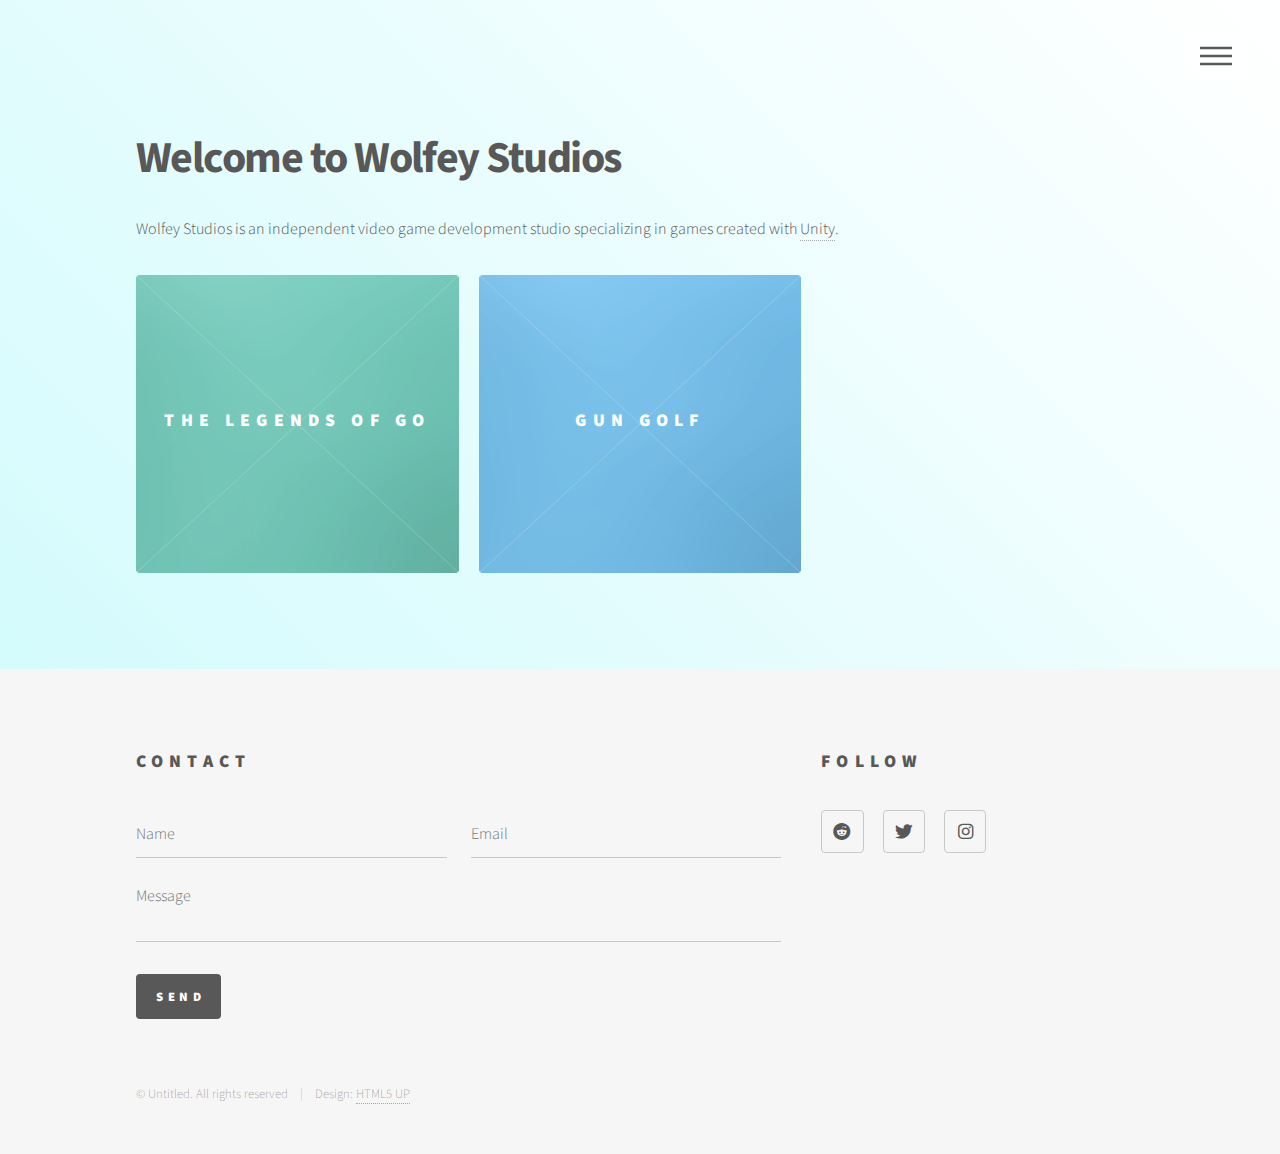
==== index.html @ 7f8ae560 "Added text to tell users to click on the articles" ====
<!DOCTYPE HTML>
<!--
	Phantom by HTML5 UP
	html5up.net | @ajlkn
	Free for personal and commercial use under the CCA 3.0 license (html5up.net/license)
-->
<html>
	<head>
		<title>Wolfey Studios</title>
		<meta charset="utf-8" />
		<meta name="viewport" content="width=device-width, initial-scale=1, user-scalable=no" />
		<link rel="stylesheet" href="assets/css/main.css" />
		<noscript><link rel="stylesheet" href="assets/css/noscript.css" /></noscript>
	</head>
	<body class="is-preload">
		<!-- Wrapper -->
			<div id="wrapper">

				<!-- Header -->
					<header id="header">
						<div class="inner">

							<!-- Logo -->
							<!--
								<a href="index.html" class="logo">
									<span class="symbol"><img src="images/logo.svg" alt="" /></span><span class="title">Wolfey Studios</span>
								</a>
							-->
							<!-- Nav -->
								<nav>
									<ul>
										<li><a href="#menu">Menu</a></li>
									</ul>
								</nav>

						</div>
					</header>

				<!-- Menu -->
					<nav id="menu">
						<h2>Menu</h2>
						<ul>
							<li><a href="index.html">Home</a></li>
							<li><a href="TheLegendsOfGo.html">The Legends of Go</a></li>
							<li><a href="GunGolf.html">Gun Golf</a></li>
						</ul>
					</nav>

				<!-- Main -->
					<div id="main">
						<div class="inner">
							<header>
								<h1>Welcome to Wolfey Studios</h1>
								<p>Wolfey Studios is an independent video game development studio specializing in games created with <a href="https://unity.com/" target="_blank">Unity</a>.</p>
							</header>
							<section class="tiles">
								<article class="style3">
									<span class="image">
										<img src="images/pic02_green.png" alt="" />
									</span>
									<a href="TheLegendsOfGo.html">
										<h2>The Legends of Go</h2>
										<div class="content">
											<p>The Legends of Go is based on the longest continuously played board game named Go, where two players compete to strategically conquer the most territory.  The game aims to incorporate the history of Go, modern AI, and RPG features to create a new experience. <br /><br /> Click to find out more.</p>
										</div>
									</a>
								</article>
								<article class="style2">
									<span class="image">
										<img src="images/pic02.jpg" alt="" />
									</span>
									<a href="GunGolf.html">
										<h2>Gun Golf</h2>
										<div class="content">
											<p>In Gun Golf, players compete for the fastest time to navigate through obstacle courses using various weapons and power ups. <br /><br /> Click to find out more.</p>
										</div>
									</a>
								</article>
							</section>
						</div>
					</div>

				<!-- Footer -->
					<footer id="footer">
						<div class="inner">
							<section>
								<h2>Contact</h2>
								<form method="post" action="https://briskforms.com/go/183b970aaff0895022c65a2d6ed75cdf">
									<div class="fields">
										<div class="field half">
											<input type="text" name="name" id="name" placeholder="Name" />
										</div>
										<div class="field half">
											<input type="email" name="email" id="email" placeholder="Email" />
										</div>
										<div class="field">
											<textarea name="message" id="message" placeholder="Message"></textarea>
										</div>
									</div>
									<ul class="actions">
										<li><input type="submit" value="Send" class="primary" /></li>
									</ul>
								</form>
							</section>
							<section>
								<h2>Follow</h2>
								<ul class="icons">
									<li><a href="https://reddit.com/user/WolfeyStudios/" class="icon brands style2 fa-reddit" target="_blank"><span class="label">Reddit</span></a></li>
									<li><a href="https://twitter.com/WolfeyStudios" class="icon brands style2 fa-twitter" target="_blank"><span class="label">Twitter</span></a></li>
									<li><a href="https://www.instagram.com/wolfeystudios/" class="icon brands style2 fa-instagram" target="_blank"><span class="label">Instagram</span></a></li>
								</ul>
							</section>
							<ul class="copyright">
								<li>&copy; Untitled. All rights reserved</li><li>Design: <a href="http://html5up.net">HTML5 UP</a></li>
							</ul>
						</div>
					</footer>

			</div>

		<!-- Scripts -->
			<script src="assets/js/jquery.min.js"></script>
			<script src="assets/js/browser.min.js"></script>
			<script src="assets/js/breakpoints.min.js"></script>
			<script src="assets/js/util.js"></script>
			<script src="assets/js/main.js"></script>

	</body>
</html>
---- assets/css/main.css ----
@import url(fontawesome-all.min.css);
@import url("https://fonts.googleapis.com/css?family=Source+Sans+Pro:300,700,900");

/*
	Phantom by HTML5 UP
	html5up.net | @ajlkn
	Free for personal and commercial use under the CCA 3.0 license (html5up.net/license)
*/

html, body, div, span, applet, object,
iframe, h1, h2, h3, h4, h5, h6, p, blockquote,
pre, a, abbr, acronym, address, big, cite,
code, del, dfn, em, img, ins, kbd, q, s, samp,
small, strike, strong, sub, sup, tt, var, b,
u, i, center, dl, dt, dd, ol, ul, li, fieldset,
form, label, legend, table, caption, tbody,
tfoot, thead, tr, th, td, article, aside,
canvas, details, embed, figure, figcaption,
footer, header, hgroup, menu, nav, output, ruby,
section, summary, time, mark, audio, video {
	margin: 0;
	padding: 0;
	border: 0;
	font-size: 100%;
	font: inherit;
	vertical-align: baseline;}

article, aside, details, figcaption, figure,
footer, header, hgroup, menu, nav, section {
	display: block;}

body {
	line-height: 1;
}

ol, ul {
	list-style: none;
}

blockquote, q {
	quotes: none;
}

	blockquote:before, blockquote:after, q:before, q:after {
		content: '';
		content: none;
	}

table {
	border-collapse: collapse;
	border-spacing: 0;
}

body {
	-webkit-text-size-adjust: none;
}

mark {
	background-color: transparent;
	color: inherit;
}

input::-moz-focus-inner {
	border: 0;
	padding: 0;
}

input, select, textarea {
	-moz-appearance: none;
	-webkit-appearance: none;
	-ms-appearance: none;
	appearance: none;
}

/* Basic */

	@-ms-viewport {
		width: device-width;
	}

	body {
		-ms-overflow-style: scrollbar;
	}

	@media screen and (max-width: 480px) {

		html, body {
			min-width: 320px;
		}

	}

	html {
		box-sizing: border-box;
	}

	*, *:before, *:after {
		box-sizing: inherit;
	}

	body {
		background: #ffffff;
		background-image: linear-gradient(-135deg, rgb(253, 253, 253, 0), rgb(201, 250, 252))
	}

		body.is-preload *, body.is-preload *:before, body.is-preload *:after {
			-moz-animation: none !important;
			-webkit-animation: none !important;
			-ms-animation: none !important;
			animation: none !important;
			-moz-transition: none !important;
			-webkit-transition: none !important;
			-ms-transition: none !important;
			transition: none !important;
		}

/* Type */

	body, input, select, textarea {
		color: #585858;
		font-family: "Source Sans Pro", Helvetica, sans-serif;
		font-size: 16pt;
		font-weight: 300;
		line-height: 1.75;
	}

		@media screen and (max-width: 1680px) {

			body, input, select, textarea {
				font-size: 14pt;
			}

		}

		@media screen and (max-width: 1280px) {

			body, input, select, textarea {
				font-size: 12pt;
			}

		}

	a {
		-moz-transition: border-bottom-color 0.2s ease, color 0.2s ease;
		-webkit-transition: border-bottom-color 0.2s ease, color 0.2s ease;
		-ms-transition: border-bottom-color 0.2s ease, color 0.2s ease;
		transition: border-bottom-color 0.2s ease, color 0.2s ease;
		text-decoration: none;
		color: #585858;
		border-bottom: dotted 1px rgba(88, 88, 88, 0.5);
	}

		a:hover {
			border-bottom-color: transparent;
			color: #69c9f0 !important;
		}

	strong, b {
		font-weight: 900;
	}

	em, i {
		font-style: italic;
	}

	p {
		margin: 0 0 2em 0;
	}

	h1 {
		font-size: 2.75em;
		font-weight: 700;
		line-height: 1.3;
		margin: 0 0 1em 0;
		letter-spacing: -0.035em;
	}

		h1 a {
			color: inherit;
		}

		@media screen and (max-width: 736px) {

			h1 {
				font-size: 2em;
				margin: 0 0 1em 0;
			}

		}

		@media screen and (max-width: 360px) {

			h1 {
				font-size: 1.75em;
			}

		}

	h2, h3, h4, h5, h6 {
		font-weight: 900;
		line-height: 1.5;
		margin: 0 0 2em 0;
		text-transform: uppercase;
		letter-spacing: 0.35em;
	}

		h2 a, h3 a, h4 a, h5 a, h6 a {
			color: inherit;
		}

	h2 {
		font-size: 1.1em;
	}

	h3 {
		font-size: 1em;
	}

	h4 {
		font-size: 0.8em;
	}

	h5 {
		font-size: 0.8em;
	}

	h6 {
		font-size: 0.8em;
	}

	@media screen and (max-width: 980px) {

		h1 br, h2 br, h3 br, h4 br, h5 br, h6 br {
			display: none;
		}

	}

	@media screen and (max-width: 736px) {

		h2 {
			font-size: 1em;
		}

		h3 {
			font-size: 0.8em;
		}

	}

	sub {
		font-size: 0.8em;
		position: relative;
		top: 0.5em;
	}

	sup {
		font-size: 0.8em;
		position: relative;
		top: -0.5em;
	}

	blockquote {
		border-left: solid 4px #c9c9c9;
		font-style: italic;
		margin: 0 0 2em 0;
		padding: 0.5em 0 0.5em 2em;
	}

	code {
		background: rgba(144, 144, 144, 0.075);
		border-radius: 4px;
		border: solid 1px #c9c9c9;
		font-family: "Courier New", monospace;
		font-size: 0.9em;
		margin: 0 0.25em;
		padding: 0.25em 0.65em;
	}

	pre {
		-webkit-overflow-scrolling: touch;
		font-family: "Courier New", monospace;
		font-size: 0.9em;
		margin: 0 0 2em 0;
	}

		pre code {
			display: block;
			line-height: 1.75;
			padding: 1em 1.5em;
			overflow-x: auto;
		}

	hr {
		border: 0;
		border-bottom: solid 1px #c9c9c9;
		margin: 2em 0;
	}

		hr.major {
			margin: 3em 0;
		}

	.align-left {
		text-align: left;
	}

	.align-center {
		text-align: center;
	}

	.align-right {
		text-align: right;
	}

/* Row */

	.row {
		display: flex;
		flex-wrap: wrap;
		box-sizing: border-box;
		align-items: stretch;
	}

		.row > * {
			box-sizing: border-box;
		}

		.row.gtr-uniform > * > :last-child {
			margin-bottom: 0;
		}

		.row.aln-left {
			justify-content: flex-start;
		}

		.row.aln-center {
			justify-content: center;
		}

		.row.aln-right {
			justify-content: flex-end;
		}

		.row.aln-top {
			align-items: flex-start;
		}

		.row.aln-middle {
			align-items: center;
		}

		.row.aln-bottom {
			align-items: flex-end;
		}

		.row > .imp {
			order: -1;
		}

		.row > .col-1 {
			width: 8.33333%;
		}

		.row > .off-1 {
			margin-left: 8.33333%;
		}

		.row > .col-2 {
			width: 16.66667%;
		}

		.row > .off-2 {
			margin-left: 16.66667%;
		}

		.row > .col-3 {
			width: 25%;
		}

		.row > .off-3 {
			margin-left: 25%;
		}

		.row > .col-4 {
			width: 33.33333%;
		}

		.row > .off-4 {
			margin-left: 33.33333%;
		}

		.row > .col-5 {
			width: 41.66667%;
		}

		.row > .off-5 {
			margin-left: 41.66667%;
		}

		.row > .col-6 {
			width: 50%;
		}

		.row > .off-6 {
			margin-left: 50%;
		}

		.row > .col-7 {
			width: 58.33333%;
		}

		.row > .off-7 {
			margin-left: 58.33333%;
		}

		.row > .col-8 {
			width: 66.66667%;
		}

		.row > .off-8 {
			margin-left: 66.66667%;
		}

		.row > .col-9 {
			width: 75%;
		}

		.row > .off-9 {
			margin-left: 75%;
		}

		.row > .col-10 {
			width: 83.33333%;
		}

		.row > .off-10 {
			margin-left: 83.33333%;
		}

		.row > .col-11 {
			width: 91.66667%;
		}

		.row > .off-11 {
			margin-left: 91.66667%;
		}

		.row > .col-12 {
			width: 100%;
		}

		.row > .off-12 {
			margin-left: 100%;
		}

		.row.gtr-0 {
			margin-top: 0;
			margin-left: 0em;
		}

			.row.gtr-0 > * {
				padding: 0 0 0 0em;
			}

			.row.gtr-0.gtr-uniform {
				margin-top: 0em;
			}

				.row.gtr-0.gtr-uniform > * {
					padding-top: 0em;
				}

		.row.gtr-25 {
			margin-top: 0;
			margin-left: -0.5em;
		}

			.row.gtr-25 > * {
				padding: 0 0 0 0.5em;
			}

			.row.gtr-25.gtr-uniform {
				margin-top: -0.5em;
			}

				.row.gtr-25.gtr-uniform > * {
					padding-top: 0.5em;
				}

		.row.gtr-50 {
			margin-top: 0;
			margin-left: -1em;
		}

			.row.gtr-50 > * {
				padding: 0 0 0 1em;
			}

			.row.gtr-50.gtr-uniform {
				margin-top: -1em;
			}

				.row.gtr-50.gtr-uniform > * {
					padding-top: 1em;
				}

		.row {
			margin-top: 0;
			margin-left: -2em;
		}

			.row > * {
				padding: 0 0 0 2em;
			}

			.row.gtr-uniform {
				margin-top: -2em;
			}

				.row.gtr-uniform > * {
					padding-top: 2em;
				}

		.row.gtr-150 {
			margin-top: 0;
			margin-left: -3em;
		}

			.row.gtr-150 > * {
				padding: 0 0 0 3em;
			}

			.row.gtr-150.gtr-uniform {
				margin-top: -3em;
			}

				.row.gtr-150.gtr-uniform > * {
					padding-top: 3em;
				}

		.row.gtr-200 {
			margin-top: 0;
			margin-left: -4em;
		}

			.row.gtr-200 > * {
				padding: 0 0 0 4em;
			}

			.row.gtr-200.gtr-uniform {
				margin-top: -4em;
			}

				.row.gtr-200.gtr-uniform > * {
					padding-top: 4em;
				}

		@media screen and (max-width: 1680px) {

			.row {
				display: flex;
				flex-wrap: wrap;
				box-sizing: border-box;
				align-items: stretch;
			}

				.row > * {
					box-sizing: border-box;
				}

				.row.gtr-uniform > * > :last-child {
					margin-bottom: 0;
				}

				.row.aln-left {
					justify-content: flex-start;
				}

				.row.aln-center {
					justify-content: center;
				}

				.row.aln-right {
					justify-content: flex-end;
				}

				.row.aln-top {
					align-items: flex-start;
				}

				.row.aln-middle {
					align-items: center;
				}

				.row.aln-bottom {
					align-items: flex-end;
				}

				.row > .imp-xlarge {
					order: -1;
				}

				.row > .col-1-xlarge {
					width: 8.33333%;
				}

				.row > .off-1-xlarge {
					margin-left: 8.33333%;
				}

				.row > .col-2-xlarge {
					width: 16.66667%;
				}

				.row > .off-2-xlarge {
					margin-left: 16.66667%;
				}

				.row > .col-3-xlarge {
					width: 25%;
				}

				.row > .off-3-xlarge {
					margin-left: 25%;
				}

				.row > .col-4-xlarge {
					width: 33.33333%;
				}

				.row > .off-4-xlarge {
					margin-left: 33.33333%;
				}

				.row > .col-5-xlarge {
					width: 41.66667%;
				}

				.row > .off-5-xlarge {
					margin-left: 41.66667%;
				}

				.row > .col-6-xlarge {
					width: 50%;
				}

				.row > .off-6-xlarge {
					margin-left: 50%;
				}

				.row > .col-7-xlarge {
					width: 58.33333%;
				}

				.row > .off-7-xlarge {
					margin-left: 58.33333%;
				}

				.row > .col-8-xlarge {
					width: 66.66667%;
				}

				.row > .off-8-xlarge {
					margin-left: 66.66667%;
				}

				.row > .col-9-xlarge {
					width: 75%;
				}

				.row > .off-9-xlarge {
					margin-left: 75%;
				}

				.row > .col-10-xlarge {
					width: 83.33333%;
				}

				.row > .off-10-xlarge {
					margin-left: 83.33333%;
				}

				.row > .col-11-xlarge {
					width: 91.66667%;
				}

				.row > .off-11-xlarge {
					margin-left: 91.66667%;
				}

				.row > .col-12-xlarge {
					width: 100%;
				}

				.row > .off-12-xlarge {
					margin-left: 100%;
				}

				.row.gtr-0 {
					margin-top: 0;
					margin-left: 0em;
				}

					.row.gtr-0 > * {
						padding: 0 0 0 0em;
					}

					.row.gtr-0.gtr-uniform {
						margin-top: 0em;
					}

						.row.gtr-0.gtr-uniform > * {
							padding-top: 0em;
						}

				.row.gtr-25 {
					margin-top: 0;
					margin-left: -0.5em;
				}

					.row.gtr-25 > * {
						padding: 0 0 0 0.5em;
					}

					.row.gtr-25.gtr-uniform {
						margin-top: -0.5em;
					}

						.row.gtr-25.gtr-uniform > * {
							padding-top: 0.5em;
						}

				.row.gtr-50 {
					margin-top: 0;
					margin-left: -1em;
				}

					.row.gtr-50 > * {
						padding: 0 0 0 1em;
					}

					.row.gtr-50.gtr-uniform {
						margin-top: -1em;
					}

						.row.gtr-50.gtr-uniform > * {
							padding-top: 1em;
						}

				.row {
					margin-top: 0;
					margin-left: -2em;
				}

					.row > * {
						padding: 0 0 0 2em;
					}

					.row.gtr-uniform {
						margin-top: -2em;
					}

						.row.gtr-uniform > * {
							padding-top: 2em;
						}

				.row.gtr-150 {
					margin-top: 0;
					margin-left: -3em;
				}

					.row.gtr-150 > * {
						padding: 0 0 0 3em;
					}

					.row.gtr-150.gtr-uniform {
						margin-top: -3em;
					}

						.row.gtr-150.gtr-uniform > * {
							padding-top: 3em;
						}

				.row.gtr-200 {
					margin-top: 0;
					margin-left: -4em;
				}

					.row.gtr-200 > * {
						padding: 0 0 0 4em;
					}

					.row.gtr-200.gtr-uniform {
						margin-top: -4em;
					}

						.row.gtr-200.gtr-uniform > * {
							padding-top: 4em;
						}

		}

		@media screen and (max-width: 1280px) {

			.row {
				display: flex;
				flex-wrap: wrap;
				box-sizing: border-box;
				align-items: stretch;
			}

				.row > * {
					box-sizing: border-box;
				}

				.row.gtr-uniform > * > :last-child {
					margin-bottom: 0;
				}

				.row.aln-left {
					justify-content: flex-start;
				}

				.row.aln-center {
					justify-content: center;
				}

				.row.aln-right {
					justify-content: flex-end;
				}

				.row.aln-top {
					align-items: flex-start;
				}

				.row.aln-middle {
					align-items: center;
				}

				.row.aln-bottom {
					align-items: flex-end;
				}

				.row > .imp-large {
					order: -1;
				}

				.row > .col-1-large {
					width: 8.33333%;
				}

				.row > .off-1-large {
					margin-left: 8.33333%;
				}

				.row > .col-2-large {
					width: 16.66667%;
				}

				.row > .off-2-large {
					margin-left: 16.66667%;
				}

				.row > .col-3-large {
					width: 25%;
				}

				.row > .off-3-large {
					margin-left: 25%;
				}

				.row > .col-4-large {
					width: 33.33333%;
				}

				.row > .off-4-large {
					margin-left: 33.33333%;
				}

				.row > .col-5-large {
					width: 41.66667%;
				}

				.row > .off-5-large {
					margin-left: 41.66667%;
				}

				.row > .col-6-large {
					width: 50%;
				}

				.row > .off-6-large {
					margin-left: 50%;
				}

				.row > .col-7-large {
					width: 58.33333%;
				}

				.row > .off-7-large {
					margin-left: 58.33333%;
				}

				.row > .col-8-large {
					width: 66.66667%;
				}

				.row > .off-8-large {
					margin-left: 66.66667%;
				}

				.row > .col-9-large {
					width: 75%;
				}

				.row > .off-9-large {
					margin-left: 75%;
				}

				.row > .col-10-large {
					width: 83.33333%;
				}

				.row > .off-10-large {
					margin-left: 83.33333%;
				}

				.row > .col-11-large {
					width: 91.66667%;
				}

				.row > .off-11-large {
					margin-left: 91.66667%;
				}

				.row > .col-12-large {
					width: 100%;
				}

				.row > .off-12-large {
					margin-left: 100%;
				}

				.row.gtr-0 {
					margin-top: 0;
					margin-left: 0em;
				}

					.row.gtr-0 > * {
						padding: 0 0 0 0em;
					}

					.row.gtr-0.gtr-uniform {
						margin-top: 0em;
					}

						.row.gtr-0.gtr-uniform > * {
							padding-top: 0em;
						}

				.row.gtr-25 {
					margin-top: 0;
					margin-left: -0.5em;
				}

					.row.gtr-25 > * {
						padding: 0 0 0 0.5em;
					}

					.row.gtr-25.gtr-uniform {
						margin-top: -0.5em;
					}

						.row.gtr-25.gtr-uniform > * {
							padding-top: 0.5em;
						}

				.row.gtr-50 {
					margin-top: 0;
					margin-left: -1em;
				}

					.row.gtr-50 > * {
						padding: 0 0 0 1em;
					}

					.row.gtr-50.gtr-uniform {
						margin-top: -1em;
					}

						.row.gtr-50.gtr-uniform > * {
							padding-top: 1em;
						}

				.row {
					margin-top: 0;
					margin-left: -2em;
				}

					.row > * {
						padding: 0 0 0 2em;
					}

					.row.gtr-uniform {
						margin-top: -2em;
					}

						.row.gtr-uniform > * {
							padding-top: 2em;
						}

				.row.gtr-150 {
					margin-top: 0;
					margin-left: -3em;
				}

					.row.gtr-150 > * {
						padding: 0 0 0 3em;
					}

					.row.gtr-150.gtr-uniform {
						margin-top: -3em;
					}

						.row.gtr-150.gtr-uniform > * {
							padding-top: 3em;
						}

				.row.gtr-200 {
					margin-top: 0;
					margin-left: -4em;
				}

					.row.gtr-200 > * {
						padding: 0 0 0 4em;
					}

					.row.gtr-200.gtr-uniform {
						margin-top: -4em;
					}

						.row.gtr-200.gtr-uniform > * {
							padding-top: 4em;
						}

		}

		@media screen and (max-width: 980px) {

			.row {
				display: flex;
				flex-wrap: wrap;
				box-sizing: border-box;
				align-items: stretch;
			}

				.row > * {
					box-sizing: border-box;
				}

				.row.gtr-uniform > * > :last-child {
					margin-bottom: 0;
				}

				.row.aln-left {
					justify-content: flex-start;
				}

				.row.aln-center {
					justify-content: center;
				}

				.row.aln-right {
					justify-content: flex-end;
				}

				.row.aln-top {
					align-items: flex-start;
				}

				.row.aln-middle {
					align-items: center;
				}

				.row.aln-bottom {
					align-items: flex-end;
				}

				.row > .imp-medium {
					order: -1;
				}

				.row > .col-1-medium {
					width: 8.33333%;
				}

				.row > .off-1-medium {
					margin-left: 8.33333%;
				}

				.row > .col-2-medium {
					width: 16.66667%;
				}

				.row > .off-2-medium {
					margin-left: 16.66667%;
				}

				.row > .col-3-medium {
					width: 25%;
				}

				.row > .off-3-medium {
					margin-left: 25%;
				}

				.row > .col-4-medium {
					width: 33.33333%;
				}

				.row > .off-4-medium {
					margin-left: 33.33333%;
				}

				.row > .col-5-medium {
					width: 41.66667%;
				}

				.row > .off-5-medium {
					margin-left: 41.66667%;
				}

				.row > .col-6-medium {
					width: 50%;
				}

				.row > .off-6-medium {
					margin-left: 50%;
				}

				.row > .col-7-medium {
					width: 58.33333%;
				}

				.row > .off-7-medium {
					margin-left: 58.33333%;
				}

				.row > .col-8-medium {
					width: 66.66667%;
				}

				.row > .off-8-medium {
					margin-left: 66.66667%;
				}

				.row > .col-9-medium {
					width: 75%;
				}

				.row > .off-9-medium {
					margin-left: 75%;
				}

				.row > .col-10-medium {
					width: 83.33333%;
				}

				.row > .off-10-medium {
					margin-left: 83.33333%;
				}

				.row > .col-11-medium {
					width: 91.66667%;
				}

				.row > .off-11-medium {
					margin-left: 91.66667%;
				}

				.row > .col-12-medium {
					width: 100%;
				}

				.row > .off-12-medium {
					margin-left: 100%;
				}

				.row.gtr-0 {
					margin-top: 0;
					margin-left: 0em;
				}

					.row.gtr-0 > * {
						padding: 0 0 0 0em;
					}

					.row.gtr-0.gtr-uniform {
						margin-top: 0em;
					}

						.row.gtr-0.gtr-uniform > * {
							padding-top: 0em;
						}

				.row.gtr-25 {
					margin-top: 0;
					margin-left: -0.375em;
				}

					.row.gtr-25 > * {
						padding: 0 0 0 0.375em;
					}

					.row.gtr-25.gtr-uniform {
						margin-top: -0.375em;
					}

						.row.gtr-25.gtr-uniform > * {
							padding-top: 0.375em;
						}

				.row.gtr-50 {
					margin-top: 0;
					margin-left: -0.75em;
				}

					.row.gtr-50 > * {
						padding: 0 0 0 0.75em;
					}

					.row.gtr-50.gtr-uniform {
						margin-top: -0.75em;
					}

						.row.gtr-50.gtr-uniform > * {
							padding-top: 0.75em;
						}

				.row {
					margin-top: 0;
					margin-left: -1.5em;
				}

					.row > * {
						padding: 0 0 0 1.5em;
					}

					.row.gtr-uniform {
						margin-top: -1.5em;
					}

						.row.gtr-uniform > * {
							padding-top: 1.5em;
						}

				.row.gtr-150 {
					margin-top: 0;
					margin-left: -2.25em;
				}

					.row.gtr-150 > * {
						padding: 0 0 0 2.25em;
					}

					.row.gtr-150.gtr-uniform {
						margin-top: -2.25em;
					}

						.row.gtr-150.gtr-uniform > * {
							padding-top: 2.25em;
						}

				.row.gtr-200 {
					margin-top: 0;
					margin-left: -3em;
				}

					.row.gtr-200 > * {
						padding: 0 0 0 3em;
					}

					.row.gtr-200.gtr-uniform {
						margin-top: -3em;
					}

						.row.gtr-200.gtr-uniform > * {
							padding-top: 3em;
						}

		}

		@media screen and (max-width: 736px) {

			.row {
				display: flex;
				flex-wrap: wrap;
				box-sizing: border-box;
				align-items: stretch;
			}

				.row > * {
					box-sizing: border-box;
				}

				.row.gtr-uniform > * > :last-child {
					margin-bottom: 0;
				}

				.row.aln-left {
					justify-content: flex-start;
				}

				.row.aln-center {
					justify-content: center;
				}

				.row.aln-right {
					justify-content: flex-end;
				}

				.row.aln-top {
					align-items: flex-start;
				}

				.row.aln-middle {
					align-items: center;
				}

				.row.aln-bottom {
					align-items: flex-end;
				}

				.row > .imp-small {
					order: -1;
				}

				.row > .col-1-small {
					width: 8.33333%;
				}

				.row > .off-1-small {
					margin-left: 8.33333%;
				}

				.row > .col-2-small {
					width: 16.66667%;
				}

				.row > .off-2-small {
					margin-left: 16.66667%;
				}

				.row > .col-3-small {
					width: 25%;
				}

				.row > .off-3-small {
					margin-left: 25%;
				}

				.row > .col-4-small {
					width: 33.33333%;
				}

				.row > .off-4-small {
					margin-left: 33.33333%;
				}

				.row > .col-5-small {
					width: 41.66667%;
				}

				.row > .off-5-small {
					margin-left: 41.66667%;
				}

				.row > .col-6-small {
					width: 50%;
				}

				.row > .off-6-small {
					margin-left: 50%;
				}

				.row > .col-7-small {
					width: 58.33333%;
				}

				.row > .off-7-small {
					margin-left: 58.33333%;
				}

				.row > .col-8-small {
					width: 66.66667%;
				}

				.row > .off-8-small {
					margin-left: 66.66667%;
				}

				.row > .col-9-small {
					width: 75%;
				}

				.row > .off-9-small {
					margin-left: 75%;
				}

				.row > .col-10-small {
					width: 83.33333%;
				}

				.row > .off-10-small {
					margin-left: 83.33333%;
				}

				.row > .col-11-small {
					width: 91.66667%;
				}

				.row > .off-11-small {
					margin-left: 91.66667%;
				}

				.row > .col-12-small {
					width: 100%;
				}

				.row > .off-12-small {
					margin-left: 100%;
				}

				.row.gtr-0 {
					margin-top: 0;
					margin-left: 0em;
				}

					.row.gtr-0 > * {
						padding: 0 0 0 0em;
					}

					.row.gtr-0.gtr-uniform {
						margin-top: 0em;
					}

						.row.gtr-0.gtr-uniform > * {
							padding-top: 0em;
						}

				.row.gtr-25 {
					margin-top: 0;
					margin-left: -0.25em;
				}

					.row.gtr-25 > * {
						padding: 0 0 0 0.25em;
					}

					.row.gtr-25.gtr-uniform {
						margin-top: -0.25em;
					}

						.row.gtr-25.gtr-uniform > * {
							padding-top: 0.25em;
						}

				.row.gtr-50 {
					margin-top: 0;
					margin-left: -0.5em;
				}

					.row.gtr-50 > * {
						padding: 0 0 0 0.5em;
					}

					.row.gtr-50.gtr-uniform {
						margin-top: -0.5em;
					}

						.row.gtr-50.gtr-uniform > * {
							padding-top: 0.5em;
						}

				.row {
					margin-top: 0;
					margin-left: -1em;
				}

					.row > * {
						padding: 0 0 0 1em;
					}

					.row.gtr-uniform {
						margin-top: -1em;
					}

						.row.gtr-uniform > * {
							padding-top: 1em;
						}

				.row.gtr-150 {
					margin-top: 0;
					margin-left: -1.5em;
				}

					.row.gtr-150 > * {
						padding: 0 0 0 1.5em;
					}

					.row.gtr-150.gtr-uniform {
						margin-top: -1.5em;
					}

						.row.gtr-150.gtr-uniform > * {
							padding-top: 1.5em;
						}

				.row.gtr-200 {
					margin-top: 0;
					margin-left: -2em;
				}

					.row.gtr-200 > * {
						padding: 0 0 0 2em;
					}

					.row.gtr-200.gtr-uniform {
						margin-top: -2em;
					}

						.row.gtr-200.gtr-uniform > * {
							padding-top: 2em;
						}

		}

		@media screen and (max-width: 480px) {

			.row {
				display: flex;
				flex-wrap: wrap;
				box-sizing: border-box;
				align-items: stretch;
			}

				.row > * {
					box-sizing: border-box;
				}

				.row.gtr-uniform > * > :last-child {
					margin-bottom: 0;
				}

				.row.aln-left {
					justify-content: flex-start;
				}

				.row.aln-center {
					justify-content: center;
				}

				.row.aln-right {
					justify-content: flex-end;
				}

				.row.aln-top {
					align-items: flex-start;
				}

				.row.aln-middle {
					align-items: center;
				}

				.row.aln-bottom {
					align-items: flex-end;
				}

				.row > .imp-xsmall {
					order: -1;
				}

				.row > .col-1-xsmall {
					width: 8.33333%;
				}

				.row > .off-1-xsmall {
					margin-left: 8.33333%;
				}

				.row > .col-2-xsmall {
					width: 16.66667%;
				}

				.row > .off-2-xsmall {
					margin-left: 16.66667%;
				}

				.row > .col-3-xsmall {
					width: 25%;
				}

				.row > .off-3-xsmall {
					margin-left: 25%;
				}

				.row > .col-4-xsmall {
					width: 33.33333%;
				}

				.row > .off-4-xsmall {
					margin-left: 33.33333%;
				}

				.row > .col-5-xsmall {
					width: 41.66667%;
				}

				.row > .off-5-xsmall {
					margin-left: 41.66667%;
				}

				.row > .col-6-xsmall {
					width: 50%;
				}

				.row > .off-6-xsmall {
					margin-left: 50%;
				}

				.row > .col-7-xsmall {
					width: 58.33333%;
				}

				.row > .off-7-xsmall {
					margin-left: 58.33333%;
				}

				.row > .col-8-xsmall {
					width: 66.66667%;
				}

				.row > .off-8-xsmall {
					margin-left: 66.66667%;
				}

				.row > .col-9-xsmall {
					width: 75%;
				}

				.row > .off-9-xsmall {
					margin-left: 75%;
				}

				.row > .col-10-xsmall {
					width: 83.33333%;
				}

				.row > .off-10-xsmall {
					margin-left: 83.33333%;
				}

				.row > .col-11-xsmall {
					width: 91.66667%;
				}

				.row > .off-11-xsmall {
					margin-left: 91.66667%;
				}

				.row > .col-12-xsmall {
					width: 100%;
				}

				.row > .off-12-xsmall {
					margin-left: 100%;
				}

				.row.gtr-0 {
					margin-top: 0;
					margin-left: 0em;
				}

					.row.gtr-0 > * {
						padding: 0 0 0 0em;
					}

					.row.gtr-0.gtr-uniform {
						margin-top: 0em;
					}

						.row.gtr-0.gtr-uniform > * {
							padding-top: 0em;
						}

				.row.gtr-25 {
					margin-top: 0;
					margin-left: -0.25em;
				}

					.row.gtr-25 > * {
						padding: 0 0 0 0.25em;
					}

					.row.gtr-25.gtr-uniform {
						margin-top: -0.25em;
					}

						.row.gtr-25.gtr-uniform > * {
							padding-top: 0.25em;
						}

				.row.gtr-50 {
					margin-top: 0;
					margin-left: -0.5em;
				}

					.row.gtr-50 > * {
						padding: 0 0 0 0.5em;
					}

					.row.gtr-50.gtr-uniform {
						margin-top: -0.5em;
					}

						.row.gtr-50.gtr-uniform > * {
							padding-top: 0.5em;
						}

				.row {
					margin-top: 0;
					margin-left: -1em;
				}

					.row > * {
						padding: 0 0 0 1em;
					}

					.row.gtr-uniform {
						margin-top: -1em;
					}

						.row.gtr-uniform > * {
							padding-top: 1em;
						}

				.row.gtr-150 {
					margin-top: 0;
					margin-left: -1.5em;
				}

					.row.gtr-150 > * {
						padding: 0 0 0 1.5em;
					}

					.row.gtr-150.gtr-uniform {
						margin-top: -1.5em;
					}

						.row.gtr-150.gtr-uniform > * {
							padding-top: 1.5em;
						}

				.row.gtr-200 {
					margin-top: 0;
					margin-left: -2em;
				}

					.row.gtr-200 > * {
						padding: 0 0 0 2em;
					}

					.row.gtr-200.gtr-uniform {
						margin-top: -2em;
					}

						.row.gtr-200.gtr-uniform > * {
							padding-top: 2em;
						}

		}

/* Section/Article */

	section.special, article.special {
		text-align: center;
	}

	header p {
		margin-top: -1em;
	}

	@media screen and (max-width: 736px) {

		header p {
			margin-top: 0;
		}

	}

/* Icon */

	.icon {
		text-decoration: none;
		border-bottom: none;
		position: relative;
	}

		.icon:before {
			-moz-osx-font-smoothing: grayscale;
			-webkit-font-smoothing: antialiased;
			display: inline-block;
			font-style: normal;
			font-variant: normal;
			text-rendering: auto;
			line-height: 1;
			text-transform: none !important;
			font-family: 'Font Awesome 5 Free';
			font-weight: 400;
		}

		.icon > .label {
			display: none;
		}

		.icon:before {
			line-height: inherit;
		}

		.icon.solid:before {
			font-weight: 900;
		}

		.icon.brands:before {
			font-family: 'Font Awesome 5 Brands';
		}

		.icon.style2 {
			-moz-transition: background-color 0.2s ease-in-out, color 0.2s ease-in-out, border-color 0.2s ease-in-out;
			-webkit-transition: background-color 0.2s ease-in-out, color 0.2s ease-in-out, border-color 0.2s ease-in-out;
			-ms-transition: background-color 0.2s ease-in-out, color 0.2s ease-in-out, border-color 0.2s ease-in-out;
			transition: background-color 0.2s ease-in-out, color 0.2s ease-in-out, border-color 0.2s ease-in-out;
			background-color: transparent;
			border: solid 1px #c9c9c9;
			border-radius: 4px;
			width: 2.65em;
			height: 2.65em;
			display: inline-block;
			text-align: center;
			line-height: 2.65em;
			color: inherit;
		}

			.icon.style2:before {
				font-size: 1.1em;
			}

			.icon.style2:hover {
				color: #69c9f0;
				border-color: #69c9f0;
			}

			.icon.style2:active {
				background-color: rgba(242, 132, 158, 0.1);
			}

/* List */

	ol {
		list-style: decimal;
		margin: 0 0 2em 0;
		padding-left: 1.25em;
	}

		ol li {
			padding-left: 0.25em;
		}

	ul {
		list-style: disc;
		margin: 0 0 0 0;
		padding-left: 2em;
	}

		ul li {
			padding-left: 0.5em;
		}

		ul.alt {
			list-style: none;
			padding-left: 0;
		}

			ul.alt li {
				border-top: solid 1px #c9c9c9;
				padding: 0.5em 0;
			}

				ul.alt li:first-child {
					border-top: 0;
					padding-top: 0;
				}

	dl {
		margin: 0 0 2em 0;
	}

		dl dt {
			display: block;
			font-weight: 900;
			margin: 0 0 1em 0;
		}

		dl dd {
			margin-left: 2em;
		}

/* Actions */

	ul.actions {
		display: -moz-flex;
		display: -webkit-flex;
		display: -ms-flex;
		display: flex;
		cursor: default;
		list-style: none;
		margin-left: -1em;
		padding-left: 0;
	}

		ul.actions li {
			padding: 0 0 0 1em;
			vertical-align: middle;
		}

		ul.actions.special {
			-moz-justify-content: center;
			-webkit-justify-content: center;
			-ms-justify-content: center;
			justify-content: center;
			width: 100%;
			margin-left: 0;
		}

			ul.actions.special li:first-child {
				padding-left: 0;
			}

		ul.actions.stacked {
			-moz-flex-direction: column;
			-webkit-flex-direction: column;
			-ms-flex-direction: column;
			flex-direction: column;
			margin-left: 0;
		}

			ul.actions.stacked li {
				padding: 1.3em 0 0 0;
			}

				ul.actions.stacked li:first-child {
					padding-top: 0;
				}

		ul.actions.fit {
			width: calc(100% + 1em);
		}

			ul.actions.fit li {
				-moz-flex-grow: 1;
				-webkit-flex-grow: 1;
				-ms-flex-grow: 1;
				flex-grow: 1;
				-moz-flex-shrink: 1;
				-webkit-flex-shrink: 1;
				-ms-flex-shrink: 1;
				flex-shrink: 1;
				width: 100%;
			}

				ul.actions.fit li > * {
					width: 100%;
				}

			ul.actions.fit.stacked {
				width: 100%;
			}

		@media screen and (max-width: 480px) {

			ul.actions:not(.fixed) {
				-moz-flex-direction: column;
				-webkit-flex-direction: column;
				-ms-flex-direction: column;
				flex-direction: column;
				margin-left: 0;
				width: 100% !important;
			}

				ul.actions:not(.fixed) li {
					-moz-flex-grow: 1;
					-webkit-flex-grow: 1;
					-ms-flex-grow: 1;
					flex-grow: 1;
					-moz-flex-shrink: 1;
					-webkit-flex-shrink: 1;
					-ms-flex-shrink: 1;
					flex-shrink: 1;
					padding: 1em 0 0 0;
					text-align: center;
					width: 100%;
				}

					ul.actions:not(.fixed) li > * {
						width: 100%;
					}

					ul.actions:not(.fixed) li:first-child {
						padding-top: 0;
					}

					ul.actions:not(.fixed) li input[type="submit"],
					ul.actions:not(.fixed) li input[type="reset"],
					ul.actions:not(.fixed) li input[type="button"],
					ul.actions:not(.fixed) li button,
					ul.actions:not(.fixed) li .button {
						width: 100%;
					}

						ul.actions:not(.fixed) li input[type="submit"].icon:before,
						ul.actions:not(.fixed) li input[type="reset"].icon:before,
						ul.actions:not(.fixed) li input[type="button"].icon:before,
						ul.actions:not(.fixed) li button.icon:before,
						ul.actions:not(.fixed) li .button.icon:before {
							margin-left: -0.5rem;
						}

		}

/* Icons */

	ul.icons {
		cursor: default;
		list-style: none;
		padding-left: 0;
		margin: -1em 0 2em -1em;
	}

		ul.icons li {
			display: inline-block;
			padding: 1em 0 0 1em;
		}

/* Form */

	form {
		margin: 0 0 2em 0;
		overflow-x: hidden;
	}

		form > :last-child {
			margin-bottom: 0;
		}

		form > .fields {
			display: -moz-flex;
			display: -webkit-flex;
			display: -ms-flex;
			display: flex;
			-moz-flex-wrap: wrap;
			-webkit-flex-wrap: wrap;
			-ms-flex-wrap: wrap;
			flex-wrap: wrap;
			width: calc(100% + 3em);
			margin: -1.5em 0 2em -1.5em;
		}

			form > .fields > .field {
				-moz-flex-grow: 0;
				-webkit-flex-grow: 0;
				-ms-flex-grow: 0;
				flex-grow: 0;
				-moz-flex-shrink: 0;
				-webkit-flex-shrink: 0;
				-ms-flex-shrink: 0;
				flex-shrink: 0;
				padding: 1.5em 0 0 1.5em;
				width: calc(100% - 1.5em);
			}

				form > .fields > .field.half {
					width: calc(50% - 0.75em);
				}

				form > .fields > .field.third {
					width: calc(100%/3 - 0.5em);
				}

				form > .fields > .field.quarter {
					width: calc(25% - 0.375em);
				}

		@media screen and (max-width: 480px) {

			form > .fields {
				width: calc(100% + 3em);
				margin: -1.5em 0 2em -1.5em;
			}

				form > .fields > .field {
					padding: 1.5em 0 0 1.5em;
					width: calc(100% - 1.5em);
				}

					form > .fields > .field.half {
						width: calc(100% - 1.5em);
					}

					form > .fields > .field.third {
						width: calc(100% - 1.5em);
					}

					form > .fields > .field.quarter {
						width: calc(100% - 1.5em);
					}

		}

	label {
		display: block;
		font-size: 0.9em;
		font-weight: 900;
		margin: 0 0 1em 0;
	}

	input[type="text"],
	input[type="password"],
	input[type="email"],
	input[type="tel"],
	select,
	textarea {
		-moz-appearance: none;
		-webkit-appearance: none;
		-ms-appearance: none;
		appearance: none;
		background-color: transparent;
		border: none;
		border-radius: 0;
		border-bottom: solid 1px #c9c9c9;
		color: inherit;
		display: block;
		outline: 0;
		padding: 0;
		text-decoration: none;
		width: 100%;
	}

		input[type="text"]:invalid,
		input[type="password"]:invalid,
		input[type="email"]:invalid,
		input[type="tel"]:invalid,
		select:invalid,
		textarea:invalid {
			box-shadow: none;
		}

		input[type="text"]:focus,
		input[type="password"]:focus,
		input[type="email"]:focus,
		input[type="tel"]:focus,
		select:focus,
		textarea:focus {
			border-bottom-color: #69c9f0;
			box-shadow: inset 0 -1px 0 0 #69c9f0;
		}

	select {
		background-image: url("data:image/svg+xml;charset=utf8,%3Csvg xmlns='http://www.w3.org/2000/svg' width='40' height='40' preserveAspectRatio='none' viewBox='0 0 40 40'%3E%3Cpath d='M9.4,12.3l10.4,10.4l10.4-10.4c0.2-0.2,0.5-0.4,0.9-0.4c0.3,0,0.6,0.1,0.9,0.4l3.3,3.3c0.2,0.2,0.4,0.5,0.4,0.9 c0,0.4-0.1,0.6-0.4,0.9L20.7,31.9c-0.2,0.2-0.5,0.4-0.9,0.4c-0.3,0-0.6-0.1-0.9-0.4L4.3,17.3c-0.2-0.2-0.4-0.5-0.4-0.9 c0-0.4,0.1-0.6,0.4-0.9l3.3-3.3c0.2-0.2,0.5-0.4,0.9-0.4S9.1,12.1,9.4,12.3z' fill='%23c9c9c9' /%3E%3C/svg%3E");
		background-size: 1.25rem;
		background-repeat: no-repeat;
		background-position: calc(100% - 1rem) center;
		height: 3em;
		padding-right: 3em;
		text-overflow: ellipsis;
	}

		select option {
			background: #ffffff;
		}

		select:focus::-ms-value {
			background-color: transparent;
		}

		select::-ms-expand {
			display: none;
		}

	input[type="text"],
	input[type="password"],
	input[type="email"],
	select {
		height: 3em;
	}

	textarea {
		padding: 0;
		min-height: 3.75em;
	}

	input[type="checkbox"],
	input[type="radio"] {
		-moz-appearance: none;
		-webkit-appearance: none;
		-ms-appearance: none;
		appearance: none;
		display: block;
		float: left;
		margin-right: -2em;
		opacity: 0;
		width: 1em;
		z-index: -1;
	}

		input[type="checkbox"] + label,
		input[type="radio"] + label {
			text-decoration: none;
			color: #585858;
			cursor: pointer;
			display: inline-block;
			font-size: 1em;
			font-weight: 300;
			padding-left: 2.55em;
			padding-right: 0.75em;
			position: relative;
		}

			input[type="checkbox"] + label:before,
			input[type="radio"] + label:before {
				-moz-osx-font-smoothing: grayscale;
				-webkit-font-smoothing: antialiased;
				display: inline-block;
				font-style: normal;
				font-variant: normal;
				text-rendering: auto;
				line-height: 1;
				text-transform: none !important;
				font-family: 'Font Awesome 5 Free';
				font-weight: 900;
			}

			input[type="checkbox"] + label:before,
			input[type="radio"] + label:before {
				border-radius: 4px;
				border: solid 1px #c9c9c9;
				content: '';
				display: inline-block;
				font-size: 0.8em;
				height: 2.25em;
				left: 0;
				line-height: 2.25em;
				position: absolute;
				text-align: center;
				top: 0;
				width: 2.25em;
			}

		input[type="checkbox"]:checked + label:before,
		input[type="radio"]:checked + label:before {
			background: #585858;
			border-color: #585858;
			color: #ffffff;
			content: '\f00c';
		}

		input[type="checkbox"]:focus + label:before,
		input[type="radio"]:focus + label:before {
			border-color: #69c9f0;
			box-shadow: 0 0 0 1px #69c9f0;
		}

	input[type="checkbox"] + label:before {
		border-radius: 4px;
	}

	input[type="radio"] + label:before {
		border-radius: 100%;
	}

/* Box */

	.box {
		border-radius: 4px;
		border: solid 1px #c9c9c9;
		margin-bottom: 2em;
		padding: 1.5em;
	}

		.box > :last-child,
		.box > :last-child > :last-child,
		.box > :last-child > :last-child > :last-child {
			margin-bottom: 0;
		}

		.box.alt {
			border: 0;
			border-radius: 0;
			padding: 0;
		}

/* Image */

	.image {
		border-radius: 4px;
		border: 0;
		display: inline-block;
		position: relative;
	}

		.image img {
			border-radius: 4px;
			display: block;
		}

		.image.left, .image.right {
			max-width: 40%;
		}

			.image.left img, .image.right img {
				width: 100%;
			}

		.image.left {
			float: left;
			padding: 0 1.5em 1em 0;
			top: 0.25em;
		}

		.image.right {
			float: right;
			padding: 0 0 1em 1.5em;
			top: 0.25em;
		}

		.image.fit {
			display: block;
			margin: 0 0 2em 0;
			width: 100%;
		}

			.image.fit img {
				width: 100%;
			}

		.image.main {
			display: block;
			margin: 0 0 3em 0;
			width: 100%;
		}

			.image.main img {
				max-width: 100%;
			}

			@media screen and (max-width: 736px) {

				.image.main {
					margin: 0 0 2em 0;
				}

			}

/* Table */

	.table-wrapper {
		-webkit-overflow-scrolling: touch;
		overflow-x: auto;
	}

	table {
		margin: 0 0 2em 0;
		width: 100%;
	}

		table tbody tr {
			border: solid 1px #c9c9c9;
			border-left: 0;
			border-right: 0;
		}

			table tbody tr:nth-child(2n + 1) {
				background-color: rgba(144, 144, 144, 0.075);
			}

		table td {
			padding: 0.75em 0.75em;
		}

		table th {
			font-size: 0.9em;
			font-weight: 900;
			padding: 0 0.75em 0.75em 0.75em;
			text-align: left;
		}

		table thead {
			border-bottom: solid 2px #c9c9c9;
		}

		table tfoot {
			border-top: solid 2px #c9c9c9;
		}

		table.alt {
			border-collapse: separate;
		}

			table.alt tbody tr td {
				border: solid 1px #c9c9c9;
				border-left-width: 0;
				border-top-width: 0;
			}

				table.alt tbody tr td:first-child {
					border-left-width: 1px;
				}

			table.alt tbody tr:first-child td {
				border-top-width: 1px;
			}

			table.alt thead {
				border-bottom: 0;
			}

			table.alt tfoot {
				border-top: 0;
			}

/* Button */

	input[type="submit"],
	input[type="reset"],
	input[type="button"],
	button,
	.button {
		-moz-appearance: none;
		-webkit-appearance: none;
		-ms-appearance: none;
		appearance: none;
		-moz-transition: background-color 0.2s ease-in-out, color 0.2s ease-in-out, box-shadow 0.2s ease-in-out;
		-webkit-transition: background-color 0.2s ease-in-out, color 0.2s ease-in-out, box-shadow 0.2s ease-in-out;
		-ms-transition: background-color 0.2s ease-in-out, color 0.2s ease-in-out, box-shadow 0.2s ease-in-out;
		transition: background-color 0.2s ease-in-out, color 0.2s ease-in-out, box-shadow 0.2s ease-in-out;
		background-color: transparent;
		border-radius: 4px;
		border: 0;
		box-shadow: inset 0 0 0 2px #585858;
		color: #585858 !important;
		cursor: pointer;
		display: inline-block;
		font-size: 0.8em;
		font-weight: 900;
		height: 3.5em;
		letter-spacing: 0.35em;
		line-height: 3.45em;
		overflow: hidden;
		padding: 0 1.25em 0 1.6em;
		text-align: center;
		text-decoration: none;
		text-overflow: ellipsis;
		text-transform: uppercase;
		white-space: nowrap;
	}

		input[type="submit"].icon:before,
		input[type="reset"].icon:before,
		input[type="button"].icon:before,
		button.icon:before,
		.button.icon:before {
			margin-right: 0.5em;
		}

		input[type="submit"].fit,
		input[type="reset"].fit,
		input[type="button"].fit,
		button.fit,
		.button.fit {
			width: 100%;
		}

		input[type="submit"]:hover,
		input[type="reset"]:hover,
		input[type="button"]:hover,
		button:hover,
		.button:hover {
			color: #69c9f0 !important;
			box-shadow: inset 0 0 0 2px #69c9f0;
		}

		input[type="submit"]:active,
		input[type="reset"]:active,
		input[type="button"]:active,
		button:active,
		.button:active {
			background-color: rgba(242, 132, 158, 0.1);
		}

		input[type="submit"].small,
		input[type="reset"].small,
		input[type="button"].small,
		button.small,
		.button.small {
			font-size: 0.6em;
		}

		input[type="submit"].large,
		input[type="reset"].large,
		input[type="button"].large,
		button.large,
		.button.large {
			font-size: 1em;
		}

		input[type="submit"].primary,
		input[type="reset"].primary,
		input[type="button"].primary,
		button.primary,
		.button.primary {
			box-shadow: none;
			background-color: #585858;
			color: #ffffff !important;
		}

			input[type="submit"].primary:hover,
			input[type="reset"].primary:hover,
			input[type="button"].primary:hover,
			button.primary:hover,
			.button.primary:hover {
				background-color: #69c9f0;
			}

			input[type="submit"].primary:active,
			input[type="reset"].primary:active,
			input[type="button"].primary:active,
			button.primary:active,
			.button.primary:active {
				background-color: #ee5f81;
			}

		input[type="submit"].disabled, input[type="submit"]:disabled,
		input[type="reset"].disabled,
		input[type="reset"]:disabled,
		input[type="button"].disabled,
		input[type="button"]:disabled,
		button.disabled,
		button:disabled,
		.button.disabled,
		.button:disabled {
			pointer-events: none;
			opacity: 0.25;
		}

/* Tiles */

	.tiles {
		display: -moz-flex;
		display: -webkit-flex;
		display: -ms-flex;
		display: flex;
		-moz-flex-wrap: wrap;
		-webkit-flex-wrap: wrap;
		-ms-flex-wrap: wrap;
		flex-wrap: wrap;
		postiion: relative;
		margin: -2.5em 0 0 -2.5em;
	}

		.tiles article {
			-moz-transition: -moz-transform 0.5s ease, opacity 0.5s ease;
			-webkit-transition: -webkit-transform 0.5s ease, opacity 0.5s ease;
			-ms-transition: -ms-transform 0.5s ease, opacity 0.5s ease;
			transition: transform 0.5s ease, opacity 0.5s ease;
			position: relative;
			width: calc(33.33333% - 2.5em);
			margin: 2.5em 0 0 2.5em;
		}

			.tiles article > .image {
				-moz-transition: -moz-transform 0.5s ease;
				-webkit-transition: -webkit-transform 0.5s ease;
				-ms-transition: -ms-transform 0.5s ease;
				transition: transform 0.5s ease;
				position: relative;
				display: block;
				width: 100%;
				border-radius: 4px;
				overflow: hidden;
			}

				.tiles article > .image img {
					display: block;
					width: 100%;
				}

				.tiles article > .image:before {
					pointer-events: none;
					-moz-transition: background-color 0.5s ease, opacity 0.5s ease;
					-webkit-transition: background-color 0.5s ease, opacity 0.5s ease;
					-ms-transition: background-color 0.5s ease, opacity 0.5s ease;
					transition: background-color 0.5s ease, opacity 0.5s ease;
					content: '';
					display: block;
					position: absolute;
					top: 0;
					left: 0;
					width: 100%;
					height: 100%;
					opacity: 1.0;
					z-index: 1;
					opacity: 0.8;
				}

				.tiles article > .image:after {
					pointer-events: none;
					-moz-transition: opacity 0.5s ease;
					-webkit-transition: opacity 0.5s ease;
					-ms-transition: opacity 0.5s ease;
					transition: opacity 0.5s ease;
					content: '';
					display: block;
					position: absolute;
					top: 0;
					left: 0;
					width: 100%;
					height: 100%;
					background-image: url("data:image/svg+xml;charset=utf8,%3Csvg xmlns='http://www.w3.org/2000/svg' width='100' height='100' viewBox='0 0 100 100' preserveAspectRatio='none'%3E%3Cstyle%3Eline %7B stroke-width: 0.25px%3B stroke: %23ffffff%3B %7D%3C/style%3E%3Cline x1='0' y1='0' x2='100' y2='100' /%3E%3Cline x1='100' y1='0' x2='0' y2='100' /%3E%3C/svg%3E");
					background-position: center;
					background-repeat: no-repeat;
					background-size: 100% 100%;
					opacity: 0.25;
					z-index: 2;
				}

			.tiles article > a {
				display: -moz-flex;
				display: -webkit-flex;
				display: -ms-flex;
				display: flex;
				-moz-flex-direction: column;
				-webkit-flex-direction: column;
				-ms-flex-direction: column;
				flex-direction: column;
				-moz-align-items: center;
				-webkit-align-items: center;
				-ms-align-items: center;
				align-items: center;
				-moz-justify-content: center;
				-webkit-justify-content: center;
				-ms-justify-content: center;
				justify-content: center;
				-moz-transition: background-color 0.5s ease, -moz-transform 0.5s ease;
				-webkit-transition: background-color 0.5s ease, -webkit-transform 0.5s ease;
				-ms-transition: background-color 0.5s ease, -ms-transform 0.5s ease;
				transition: background-color 0.5s ease, transform 0.5s ease;
				position: absolute;
				top: 0;
				left: 0;
				width: 100%;
				height: 100%;
				padding: 1em;
				border-radius: 4px;
				border-bottom: 0;
				color: #ffffff;
				text-align: center;
				text-decoration: none;
				z-index: 3;
			}

				.tiles article > a > :last-child {
					margin: 0;
				}

				.tiles article > a:hover {
					color: #ffffff !important;
				}

				.tiles article > a h2 {
					margin: 0;
				}

				.tiles article > a .content {
					-moz-transition: max-height 0.5s ease, opacity 0.5s ease;
					-webkit-transition: max-height 0.5s ease, opacity 0.5s ease;
					-ms-transition: max-height 0.5s ease, opacity 0.5s ease;
					transition: max-height 0.5s ease, opacity 0.5s ease;
					width: 100%;
					max-height: 0;
					line-height: 1.5;
					margin-top: 0.35em;
					opacity: 0;
				}

					.tiles article > a .content > :last-child {
						margin-bottom: 0;
					}

			.tiles article.style1 > .image:before {
				background-color: #69c9f0;
			}

			.tiles article.style2 > .image:before {
				background-color: #7ecaf6;
			}

			.tiles article.style3 > .image:before {
				background-color: #7bd0c1;
			}

			.tiles article.style4 > .image:before {
				background-color: #c75b9b;
			}

			.tiles article.style5 > .image:before {
				background-color: #ae85ca;
			}

			.tiles article.style6 > .image:before {
				background-color: #8499e7;
			}

			body:not(.is-touch) .tiles article:hover > .image {
				-moz-transform: scale(1.1);
				-webkit-transform: scale(1.1);
				-ms-transform: scale(1.1);
				transform: scale(1.1);
			}

				body:not(.is-touch) .tiles article:hover > .image:before {
					background-color: #333333;
					opacity: 0.35;
				}

				body:not(.is-touch) .tiles article:hover > .image:after {
					opacity: 0;
				}

			body:not(.is-touch) .tiles article:hover .content {
				max-height: 15em;
				opacity: 1;
			}

		* + .tiles {
			margin-top: 2em;
		}

		body.is-preload .tiles article {
			-moz-transform: scale(0.9);
			-webkit-transform: scale(0.9);
			-ms-transform: scale(0.9);
			transform: scale(0.9);
			opacity: 0;
		}

		body.is-touch .tiles article .content {
			max-height: 15em;
			opacity: 1;
		}

		@media screen and (max-width: 1280px) {

			.tiles {
				margin: -1.25em 0 0 -1.25em;
			}

				.tiles article {
					width: calc(33.33333% - 1.25em);
					margin: 1.25em 0 0 1.25em;
				}

		}

		@media screen and (max-width: 980px) {

			.tiles {
				margin: -2.5em 0 0 -2.5em;
			}

				.tiles article {
					width: calc(50% - 2.5em);
					margin: 2.5em 0 0 2.5em;
				}

		}

		@media screen and (max-width: 736px) {

			.tiles {
				margin: -1.25em 0 0 -1.25em;
			}

				.tiles article {
					width: calc(50% - 1.25em);
					margin: 1.25em 0 0 1.25em;
				}

					.tiles article:hover > .image {
						-moz-transform: scale(1.0);
						-webkit-transform: scale(1.0);
						-ms-transform: scale(1.0);
						transform: scale(1.0);
					}

		}

		@media screen and (max-width: 480px) {

			.tiles {
				margin: 0;
			}

				.tiles article {
					width: 100%;
					margin: 1.25em 0 0 0;
				}

		}

/* Header */

	#header {
		padding: 8em 0 0.1em 0 ;
	}

		#header .logo {
			display: block;
			border-bottom: 0;
			color: inherit;
			font-weight: 900;
			letter-spacing: 0.35em;
			margin: 0 0 2.5em 0;
			text-decoration: none;
			text-transform: uppercase;
			display: inline-block;
		}

			#header .logo > * {
				display: inline-block;
				vertical-align: middle;
			}

			#header .logo .symbol {
				margin-right: 0.65em;
			}

				#header .logo .symbol img {
					display: block;
					width: 2em;
					height: 2em;
				}

		#header nav {
			position: fixed;
			right: 2em;
			top: 2em;
			z-index: 10000;
		}

			#header nav ul {
				display: -moz-flex;
				display: -webkit-flex;
				display: -ms-flex;
				display: flex;
				-moz-align-items: center;
				-webkit-align-items: center;
				-ms-align-items: center;
				align-items: center;
				list-style: none;
				margin: 0;
				padding: 0;
			}

				#header nav ul li {
					display: block;
					padding: 0;
				}

					#header nav ul li a {
						display: block;
						position: relative;
						height: 3em;
						line-height: 3em;
						padding: 0 1.5em;
						background-color: rgba(255, 255, 255, 0.5);
						border-radius: 4px;
						border: 0;
						font-size: 0.8em;
						font-weight: 900;
						letter-spacing: 0.35em;
						text-transform: uppercase;
					}

					#header nav ul li a[href="#menu"] {
						-webkit-tap-highlight-color: transparent;
						width: 4em;
						text-indent: 4em;
						font-size: 1em;
						overflow: hidden;
						padding: 0;
						white-space: nowrap;
					}

						#header nav ul li a[href="#menu"]:before, #header nav ul li a[href="#menu"]:after {
							-moz-transition: opacity 0.2s ease;
							-webkit-transition: opacity 0.2s ease;
							-ms-transition: opacity 0.2s ease;
							transition: opacity 0.2s ease;
							content: '';
							display: block;
							position: absolute;
							top: 0;
							left: 0;
							width: 100%;
							height: 100%;
							background-position: center;
							background-repeat: no-repeat;
							background-size: 2em 2em;
						}

						#header nav ul li a[href="#menu"]:before {
							background-image: url("data:image/svg+xml;charset=utf8,%3Csvg xmlns='http://www.w3.org/2000/svg' width='100' height='100' viewBox='0 0 100 100' preserveAspectRatio='none'%3E%3Cstyle%3Eline %7B stroke-width: 8px%3B stroke: %2369c9f0%3B %7D%3C/style%3E%3Cline x1='0' y1='25' x2='100' y2='25' /%3E%3Cline x1='0' y1='50' x2='100' y2='50' /%3E%3Cline x1='0' y1='75' x2='100' y2='75' /%3E%3C/svg%3E");
							opacity: 0;
						}

						#header nav ul li a[href="#menu"]:after {
							background-image: url("data:image/svg+xml;charset=utf8,%3Csvg xmlns='http://www.w3.org/2000/svg' width='100' height='100' viewBox='0 0 100 100' preserveAspectRatio='none'%3E%3Cstyle%3Eline %7B stroke-width: 8px%3B stroke: %23585858%3B %7D%3C/style%3E%3Cline x1='0' y1='25' x2='100' y2='25' /%3E%3Cline x1='0' y1='50' x2='100' y2='50' /%3E%3Cline x1='0' y1='75' x2='100' y2='75' /%3E%3C/svg%3E");
							opacity: 1;
						}

						#header nav ul li a[href="#menu"]:hover:before {
							opacity: 1;
						}

						#header nav ul li a[href="#menu"]:hover:after {
							opacity: 0;
						}

		@media screen and (max-width: 736px) {

			#header {
				padding: 4em 0 0.1em 0 ;
			}

				#header nav {
					right: 0.5em;
					top: 0.5em;
				}

					#header nav ul li a[href="#menu"]:before, #header nav ul li a[href="#menu"]:after {
						background-size: 1.5em 1.5em;
					}

		}

/* Menu */

	#wrapper {
		-moz-transition: opacity 0.45s ease;
		-webkit-transition: opacity 0.45s ease;
		-ms-transition: opacity 0.45s ease;
		transition: opacity 0.45s ease;
		opacity: 1;
	}

	#menu {
		-moz-transform: translateX(22em);
		-webkit-transform: translateX(22em);
		-ms-transform: translateX(22em);
		transform: translateX(22em);
		-moz-transition: -moz-transform 0.45s ease, visibility 0.45s;
		-webkit-transition: -webkit-transform 0.45s ease, visibility 0.45s;
		-ms-transition: -ms-transform 0.45s ease, visibility 0.45s;
		transition: transform 0.45s ease, visibility 0.45s;
		position: fixed;
		top: 0;
		right: 0;
		width: 22em;
		max-width: 80%;
		height: 100%;
		-webkit-overflow-scrolling: touch;
		background: #585858;
		color: #ffffff;
		cursor: default;
		visibility: hidden;
		z-index: 10002;
	}

		#menu > .inner {
			-moz-transition: opacity 0.45s ease;
			-webkit-transition: opacity 0.45s ease;
			-ms-transition: opacity 0.45s ease;
			transition: opacity 0.45s ease;
			-webkit-overflow-scrolling: touch;
			position: absolute;
			top: 0;
			left: 0;
			width: 100%;
			height: 100%;
			padding: 2.75em;
			opacity: 0;
			overflow-y: auto;
		}

			#menu > .inner > ul {
				list-style: none;
				margin: 0 0 1em 0;
				padding: 0;
			}

				#menu > .inner > ul > li {
					padding: 0;
					border-top: solid 1px rgba(255, 255, 255, 0.15);
				}

					#menu > .inner > ul > li a {
						display: block;
						padding: 1em 0;
						line-height: 1.5;
						border: 0;
						color: inherit;
					}

					#menu > .inner > ul > li:first-child {
						border-top: 0;
						margin-top: -1em;
					}

		#menu > .close {
			-moz-transition: opacity 0.45s ease, -moz-transform 0.45s ease;
			-webkit-transition: opacity 0.45s ease, -webkit-transform 0.45s ease;
			-ms-transition: opacity 0.45s ease, -ms-transform 0.45s ease;
			transition: opacity 0.45s ease, transform 0.45s ease;
			-moz-transform: scale(0.25) rotate(180deg);
			-webkit-transform: scale(0.25) rotate(180deg);
			-ms-transform: scale(0.25) rotate(180deg);
			transform: scale(0.25) rotate(180deg);
			-webkit-tap-highlight-color: transparent;
			display: block;
			position: absolute;
			top: 2em;
			left: -6em;
			width: 6em;
			text-indent: 6em;
			height: 3em;
			border: 0;
			font-size: 1em;
			opacity: 0;
			overflow: hidden;
			padding: 0;
			white-space: nowrap;
		}

			#menu > .close:before, #menu > .close:after {
				-moz-transition: opacity 0.2s ease;
				-webkit-transition: opacity 0.2s ease;
				-ms-transition: opacity 0.2s ease;
				transition: opacity 0.2s ease;
				content: '';
				display: block;
				position: absolute;
				top: 0;
				left: 0;
				width: 100%;
				height: 100%;
				background-position: center;
				background-repeat: no-repeat;
				background-size: 2em 2em;
			}

			#menu > .close:before {
				background-image: url("data:image/svg+xml;charset=utf8,%3Csvg xmlns='http://www.w3.org/2000/svg' width='100' height='100' viewBox='0 0 100 100' preserveAspectRatio='none'%3E%3Cstyle%3Eline %7B stroke-width: 8px%3B stroke: %2369c9f0%3B %7D%3C/style%3E%3Cline x1='15' y1='15' x2='85' y2='85' /%3E%3Cline x1='85' y1='15' x2='15' y2='85' /%3E%3C/svg%3E");
				opacity: 0;
			}

			#menu > .close:after {
				background-image: url("data:image/svg+xml;charset=utf8,%3Csvg xmlns='http://www.w3.org/2000/svg' width='100' height='100' viewBox='0 0 100 100' preserveAspectRatio='none'%3E%3Cstyle%3Eline %7B stroke-width: 8px%3B stroke: %23585858%3B %7D%3C/style%3E%3Cline x1='15' y1='15' x2='85' y2='85' /%3E%3Cline x1='85' y1='15' x2='15' y2='85' /%3E%3C/svg%3E");
				opacity: 1;
			}

			#menu > .close:hover:before {
				opacity: 1;
			}

			#menu > .close:hover:after {
				opacity: 0;
			}

		@media screen and (max-width: 736px) {

			#menu {
				-moz-transform: translateX(16.5em);
				-webkit-transform: translateX(16.5em);
				-ms-transform: translateX(16.5em);
				transform: translateX(16.5em);
				width: 16.5em;
			}

				#menu > .inner {
					padding: 2.75em 1.5em;
				}

				#menu > .close {
					top: 0.5em;
					left: -4.25em;
					width: 4.25em;
					text-indent: 4.25em;
				}

					#menu > .close:before, #menu > .close:after {
						background-size: 1.5em 1.5em;
					}

		}

	body.is-menu-visible #wrapper {
		pointer-events: none;
		cursor: default;
		opacity: 0.25;
	}

	body.is-menu-visible #menu {
		-moz-transform: translateX(0);
		-webkit-transform: translateX(0);
		-ms-transform: translateX(0);
		transform: translateX(0);
		visibility: visible;
	}

		body.is-menu-visible #menu > * {
			opacity: 1;
		}

		body.is-menu-visible #menu .close {
			-moz-transform: scale(1.0) rotate(0deg);
			-webkit-transform: scale(1.0) rotate(0deg);
			-ms-transform: scale(1.0) rotate(0deg);
			transform: scale(1.0) rotate(0deg);
			opacity: 1;
		}

/* Main */

	#main {
		padding: 0em 0 6em 0 ;
	}

		@media screen and (max-width: 736px) {

			#main {
				padding: 0em 0 4em 0 ;
			}

		}

/* Footer */

	#footer {
		padding: 5em 0 6em 0 ;
		background-color: #f6f6f6;
	}

		#footer > .inner {
			display: -moz-flex;
			display: -webkit-flex;
			display: -ms-flex;
			display: flex;
			-moz-flex-wrap: wrap;
			-webkit-flex-wrap: wrap;
			-ms-flex-wrap: wrap;
			flex-wrap: wrap;
			-moz-flex-direction: row;
			-webkit-flex-direction: row;
			-ms-flex-direction: row;
			flex-direction: row;
		}

			#footer > .inner > * > :last-child {
				margin-bottom: 0;
			}

			#footer > .inner section:nth-child(1) {
				width: calc(66% - 2.5em);
				margin-right: 2.5em;
			}

			#footer > .inner section:nth-child(2) {
				width: calc(33% - 2.5em);
				margin-left: 2.5em;
			}

			#footer > .inner .copyright {
				width: 100%;
				padding: 0;
				margin-top: 5em;
				list-style: none;
				font-size: 0.8em;
				color: rgba(88, 88, 88, 0.5);
			}

				#footer > .inner .copyright a {
					color: inherit;
				}

				#footer > .inner .copyright li {
					display: inline-block;
					border-left: solid 1px rgba(88, 88, 88, 0.15);
					line-height: 1;
					padding: 0 0 0 1em;
					margin: 0 0 0 1em;
				}

					#footer > .inner .copyright li:first-child {
						border-left: 0;
						padding-left: 0;
						margin-left: 0;
					}

		@media screen and (max-width: 1280px) {

			#footer {
				padding: 5em 0 3em 0 ;
			}

				#footer > .inner section:nth-child(1) {
					width: calc(66% - 1.25em);
					margin-right: 1.25em;
				}

				#footer > .inner section:nth-child(2) {
					width: calc(33% - 1.25em);
					margin-left: 1.25em;
				}

		}

		@media screen and (max-width: 980px) {

			#footer > .inner section:nth-child(1) {
				width: 66%;
				margin-right: 0;
			}

			#footer > .inner section:nth-child(2) {
				width: calc(33% - 2.5em);
				margin-left: 2.5em;
			}

		}

		@media screen and (max-width: 736px) {

			#footer {
				padding: 3em 0 1em 0 ;
			}

				#footer > .inner {
					-moz-flex-direction: column;
					-webkit-flex-direction: column;
					-ms-flex-direction: column;
					flex-direction: column;
				}

					#footer > .inner section:nth-child(1) {
						width: 100%;
						margin-right: 0;
						margin: 3em 0 0 0;
					}

					#footer > .inner section:nth-child(2) {
						-moz-order: -1;
						-webkit-order: -1;
						-ms-order: -1;
						order: -1;
						width: 100%;
						margin-left: 0;
					}

					#footer > .inner .copyright {
						margin-top: 3em;
					}

		}

		@media screen and (max-width: 480px) {

			#footer > .inner .copyright {
				margin-top: 3em;
			}

				#footer > .inner .copyright li {
					border-left: 0;
					padding-left: 0;
					margin: 0.75em 0 0 0;
					display: block;
					line-height: inherit;
				}

					#footer > .inner .copyright li:first-child {
						margin-top: 0;
					}

		}

/* Wrapper */

	#wrapper > * > .inner {
		width: 100%;
		max-width: 68em;
		margin: 0 auto;
		padding: 0 2.5em;
	}

		@media screen and (max-width: 736px) {

			#wrapper > * > .inner {
				padding: 0 1.25em;
			}

		}
---- assets/css/noscript.css ----
/*
	Phantom by HTML5 UP
	html5up.net | @ajlkn
	Free for personal and commercial use under the CCA 3.0 license (html5up.net/license)
*/

/* Tiles */

	body.is-preload .tiles article {
		-moz-transform: none;
		-webkit-transform: none;
		-ms-transform: none;
		transform: none;
		opacity: 1;
	}
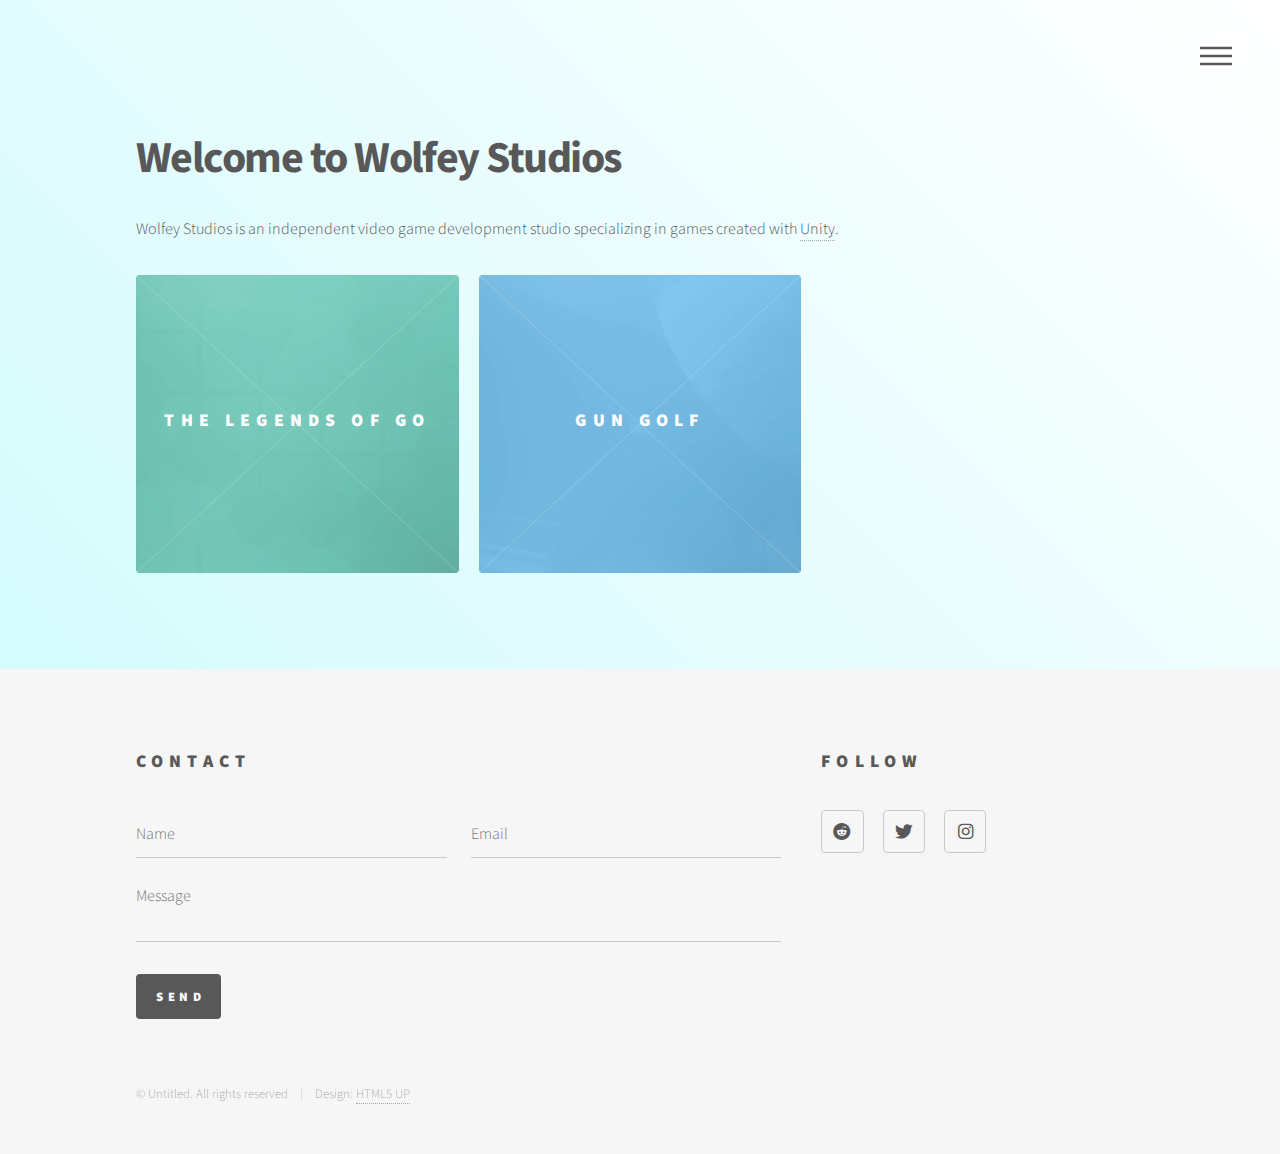
==== commit 6f81b8b2: "Replaced article images for Go and Gun Golf" ====
--- a/index.html
+++ b/index.html
@@ -56,23 +56,29 @@
 							<section class="tiles">
 								<article class="style3">
 									<span class="image">
-										<img src="images/pic02_green.png" alt="" />
+										<img src="images/GoArticle.png" alt="" />
 									</span>
 									<a href="TheLegendsOfGo.html">
 										<h2>The Legends of Go</h2>
 										<div class="content">
-											<p>The Legends of Go is based on the longest continuously played board game named Go, where two players compete to strategically conquer the most territory.  The game aims to incorporate the history of Go, modern AI, and RPG features to create a new experience. <br /><br /> Click to find out more.</p>
+											<p>
+												The Legends of Go is based on the longest continuously played board game named Go, where two players compete to strategically conquer the most territory.  
+												The game aims to incorporate the history of Go, modern AI, and RPG features to create a new experience. <br /><br /> Click to find out more.
+											</p>
 										</div>
 									</a>
 								</article>
 								<article class="style2">
 									<span class="image">
-										<img src="images/pic02.jpg" alt="" />
+										<img src="images/GunGolfArticle.png" alt="" />
 									</span>
 									<a href="GunGolf.html">
 										<h2>Gun Golf</h2>
 										<div class="content">
-											<p>In Gun Golf, players compete for the fastest time to navigate through obstacle courses using various weapons and power ups. <br /><br /> Click to find out more.</p>
+											<p>
+												In Gun Golf, players compete for the fastest time to navigate through obstacle courses using various weapons and power ups. 
+												<br /><br /> Click to find out more.
+											</p>
 										</div>
 									</a>
 								</article>
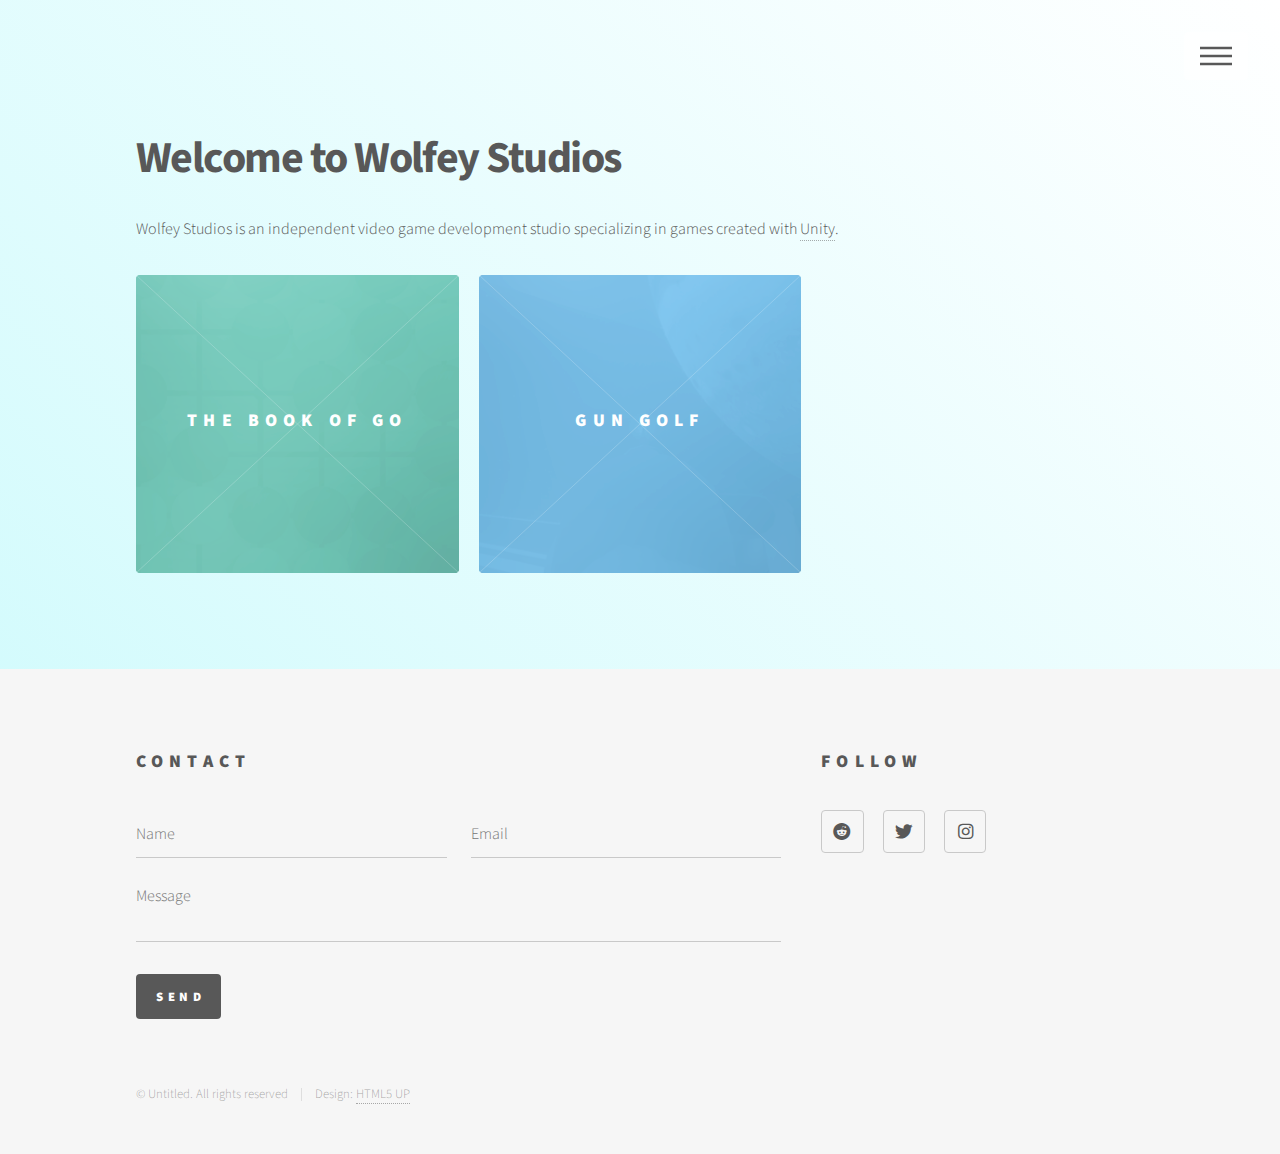
==== commit d190187f: "Updates for new functionality for The Book of Go" ====
--- a/index.html
+++ b/index.html
@@ -41,7 +41,7 @@
 						<h2>Menu</h2>
 						<ul>
 							<li><a href="index.html">Home</a></li>
-							<li><a href="TheLegendsOfGo.html">The Legends of Go</a></li>
+							<li><a href="TheBookofGo.html">The Book of Go</a></li>
 							<li><a href="GunGolf.html">Gun Golf</a></li>
 						</ul>
 					</nav>
@@ -58,11 +58,11 @@
 									<span class="image">
 										<img src="images/GoArticle.png" alt="" />
 									</span>
-									<a href="TheLegendsOfGo.html">
-										<h2>The Legends of Go</h2>
+									<a href="TheBookofGo.html">
+										<h2>The Book of Go</h2>
 										<div class="content">
 											<p>
-												The Legends of Go is based on the longest continuously played board game named Go, where two players compete to strategically conquer the most territory.  
+												The Book of Go is based on the longest continuously played board game named Go, where two players compete to strategically conquer the most territory.  
 												The game aims to incorporate the history of Go, modern AI, and RPG features to create a new experience. <br /><br /> Click to find out more.
 											</p>
 										</div>
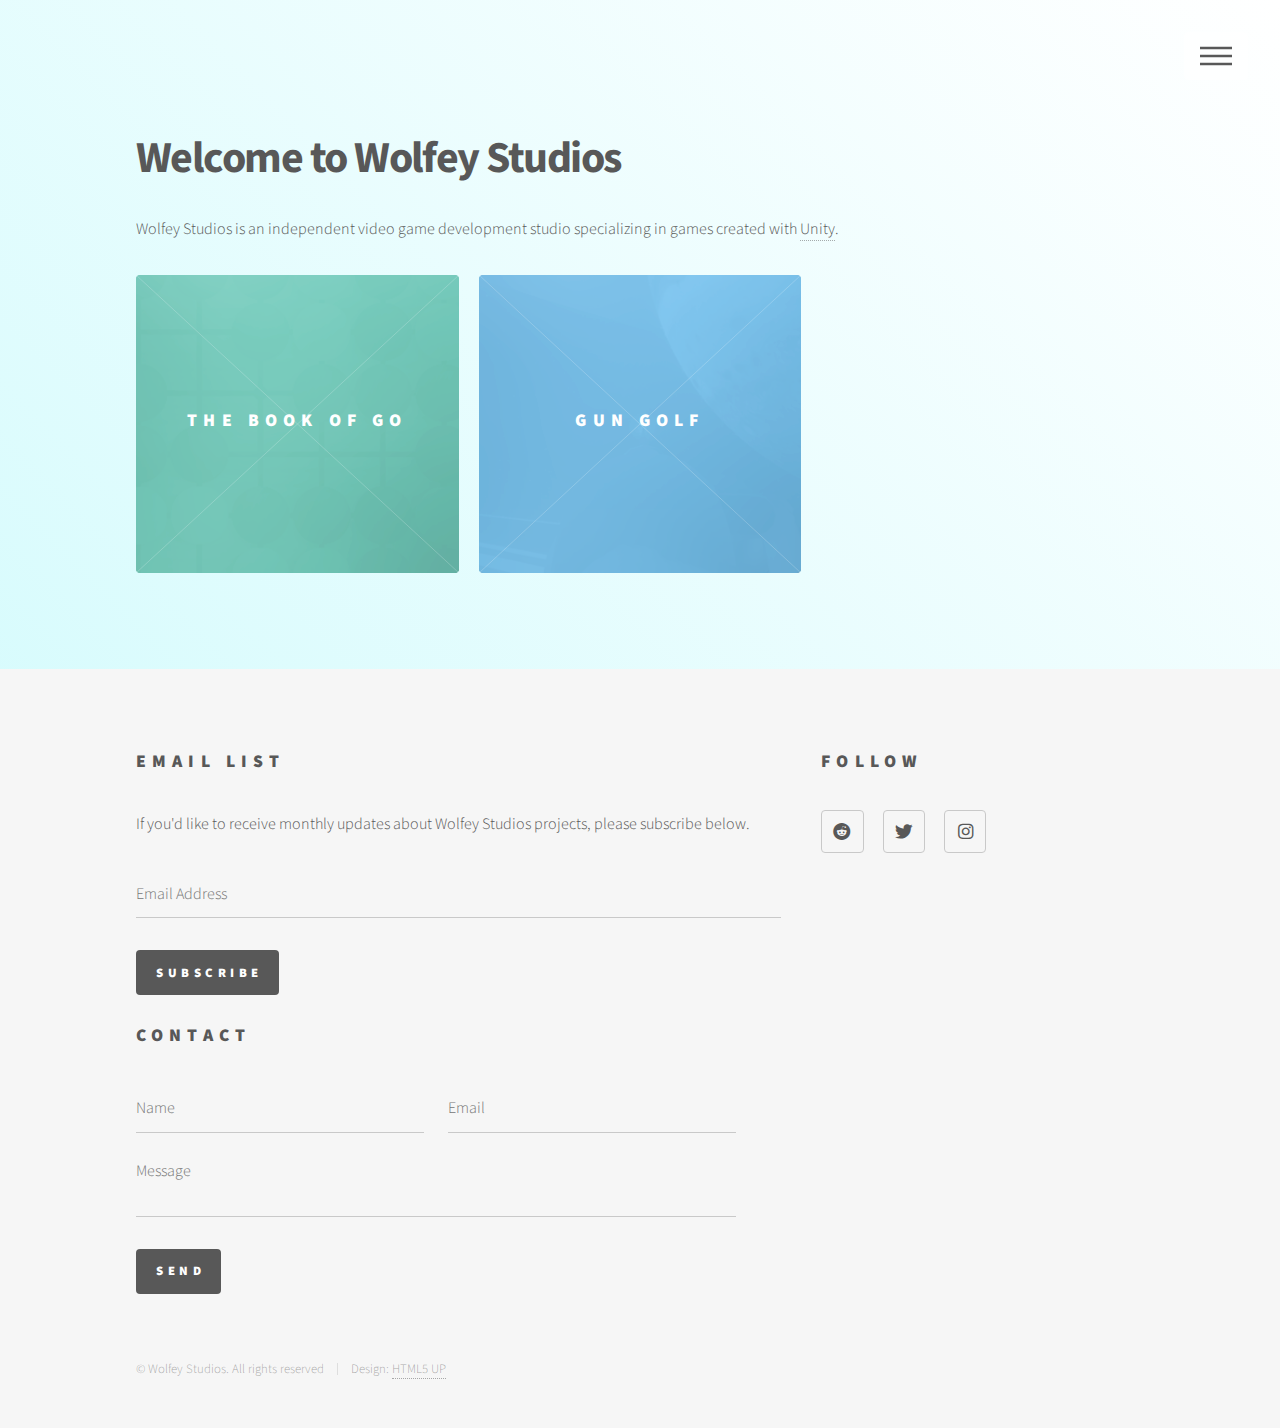
==== commit b6bfa824: "Added mailing list form" ====
--- a/index.html
+++ b/index.html
@@ -41,7 +41,7 @@
 						<h2>Menu</h2>
 						<ul>
 							<li><a href="index.html">Home</a></li>
-							<li><a href="TheBookofGo.html">The Book of Go</a></li>
+							<li><a href="TheBookOfGo.html">The Book of Go</a></li>
 							<li><a href="GunGolf.html">Gun Golf</a></li>
 						</ul>
 					</nav>
@@ -58,7 +58,7 @@
 									<span class="image">
 										<img src="images/GoArticle.png" alt="" />
 									</span>
-									<a href="TheBookofGo.html">
+									<a href="TheBookOfGo.html">
 										<h2>The Book of Go</h2>
 										<div class="content">
 											<p>
@@ -90,6 +90,32 @@
 					<footer id="footer">
 						<div class="inner">
 							<section>
+								<form action="https://gmail.us20.list-manage.com/subscribe/post?u=55778912f25e489075a02cb48&amp;id=785b5976f6" method="post" id="mc-embedded-subscribe-form" name="mc-embedded-subscribe-form" target="_blank" novalidate>
+									<h2>Email List</h2>
+									<p>If you'd like to receive monthly updates about Wolfey Studios projects, please subscribe below.</p>
+									<div class="fields">
+										<div class="field">
+											<input type="email" value="" name="EMAIL" placeholder="Email Address" id="mce-EMAIL">
+										</div>
+									</div>
+									<div id="mce-responses">
+											<div class="response" id="mce-error-response" style="display:none"></div>
+											<div class="response" id="mce-success-response" style="display:none"></div>
+										</div> 
+										<div style="position: absolute; left: -5000px;" aria-hidden="true"><input type="text" name="b_55778912f25e489075a02cb48_785b5976f6" tabindex="-1" value=""></div>
+										<div><input type="submit" value="Subscribe" name="subscribe" id="mc-embedded-subscribe" class="primary"></div>
+								</form>
+							</section>
+							<section>
+								<h2>Follow</h2>
+								<ul class="icons">
+									<li><a href="https://reddit.com/user/WolfeyStudios/" class="icon brands style2 fa-reddit" target="_blank"><span class="label">Reddit</span></a></li>
+									<li><a href="https://twitter.com/WolfeyStudios" class="icon brands style2 fa-twitter" target="_blank"><span class="label">Twitter</span></a></li>
+									<li><a href="https://www.instagram.com/wolfeystudios/" class="icon brands style2 fa-instagram" target="_blank"><span class="label">Instagram</span></a></li>
+								</ul>
+							</section>
+							<section>
+								<br />
 								<h2>Contact</h2>
 								<form method="post" action="https://briskforms.com/go/183b970aaff0895022c65a2d6ed75cdf">
 									<div class="fields">
@@ -108,16 +134,8 @@
 									</ul>
 								</form>
 							</section>
-							<section>
-								<h2>Follow</h2>
-								<ul class="icons">
-									<li><a href="https://reddit.com/user/WolfeyStudios/" class="icon brands style2 fa-reddit" target="_blank"><span class="label">Reddit</span></a></li>
-									<li><a href="https://twitter.com/WolfeyStudios" class="icon brands style2 fa-twitter" target="_blank"><span class="label">Twitter</span></a></li>
-									<li><a href="https://www.instagram.com/wolfeystudios/" class="icon brands style2 fa-instagram" target="_blank"><span class="label">Instagram</span></a></li>
-								</ul>
-							</section>
 							<ul class="copyright">
-								<li>&copy; Untitled. All rights reserved</li><li>Design: <a href="http://html5up.net">HTML5 UP</a></li>
+								<li>&copy; Wolfey Studios. All rights reserved</li><li>Design: <a href="http://html5up.net">HTML5 UP</a></li>
 							</ul>
 						</div>
 					</footer>
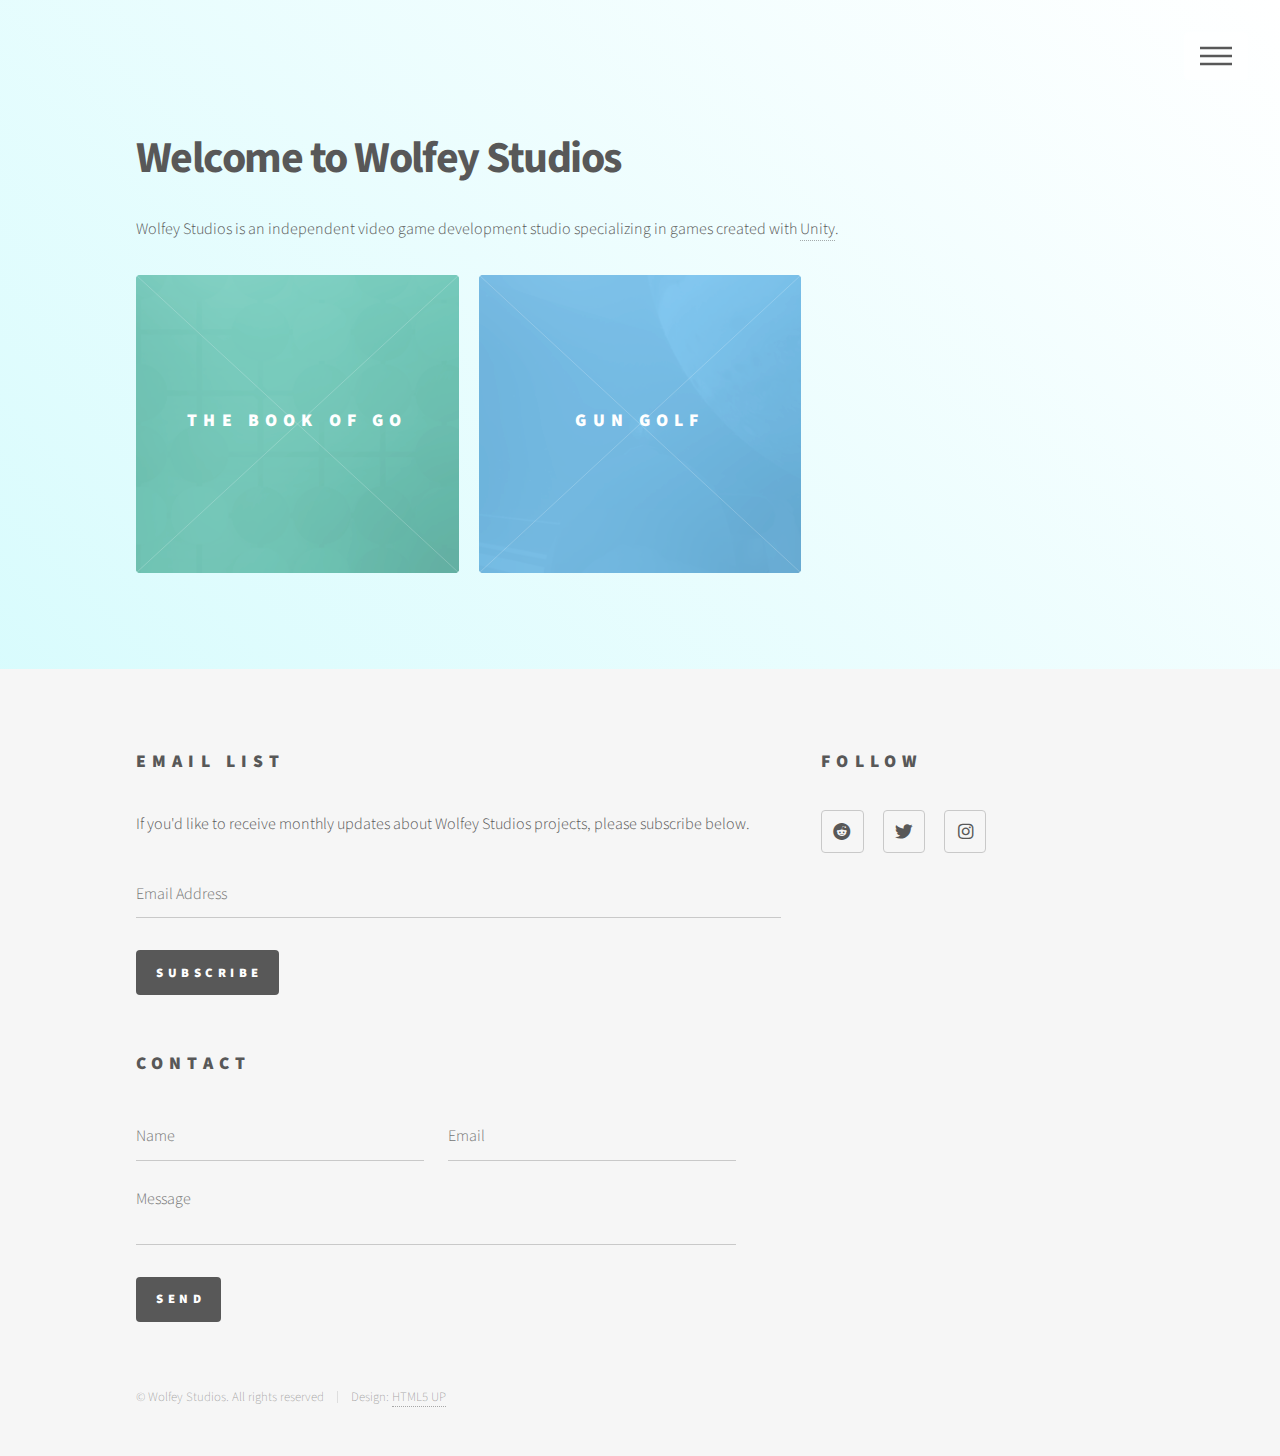
==== commit 983ed5d9: "Additional Spacing" ====
--- a/index.html
+++ b/index.html
@@ -115,7 +115,7 @@
 								</ul>
 							</section>
 							<section>
-								<br />
+								<br /><br />
 								<h2>Contact</h2>
 								<form method="post" action="https://briskforms.com/go/183b970aaff0895022c65a2d6ed75cdf">
 									<div class="fields">
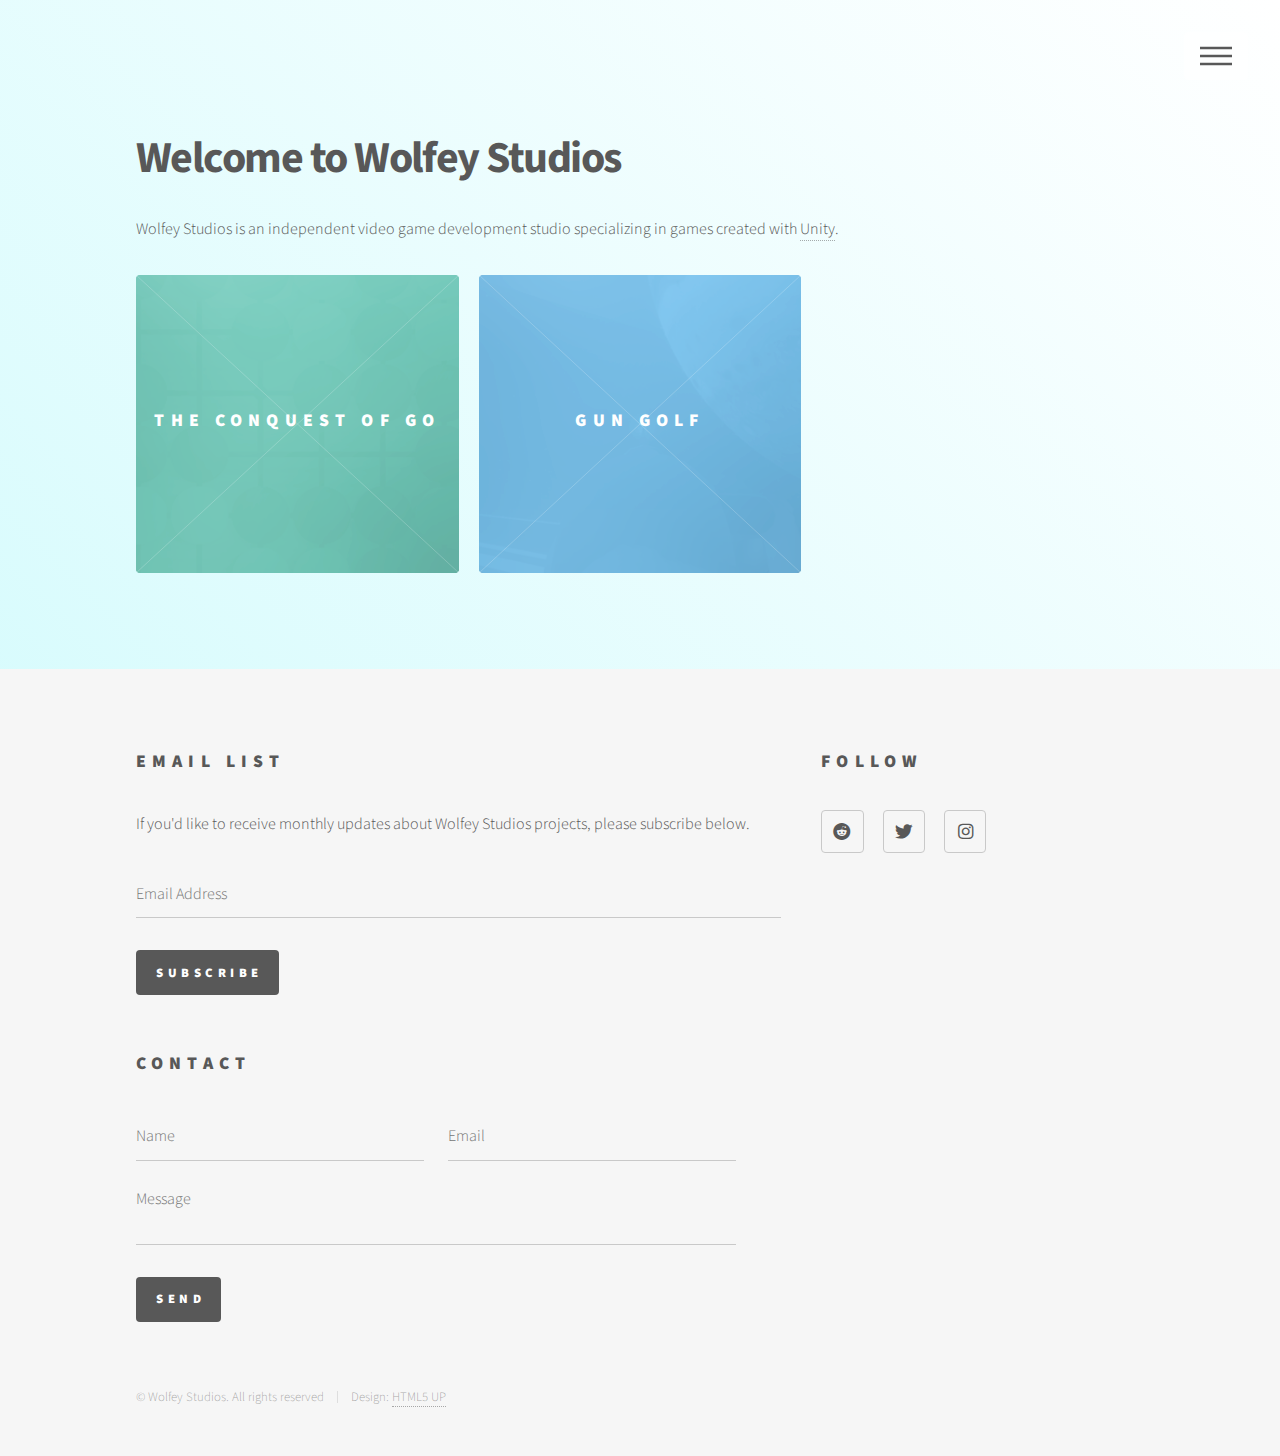
==== commit ab79b455: "Renamed several references to "The Book of Go" which have been replaced with "The Conquest of Go"" ====
--- a/index.html
+++ b/index.html
@@ -41,7 +41,7 @@
 						<h2>Menu</h2>
 						<ul>
 							<li><a href="index.html">Home</a></li>
-							<li><a href="TheBookOfGo.html">The Book of Go</a></li>
+							<li><a href="TheConquestOfGo.html">The Conquest of Go</a></li>
 							<li><a href="GunGolf.html">Gun Golf</a></li>
 						</ul>
 					</nav>
@@ -58,12 +58,12 @@
 									<span class="image">
 										<img src="images/GoArticle.png" alt="" />
 									</span>
-									<a href="TheBookOfGo.html">
-										<h2>The Book of Go</h2>
+									<a href="TheConquestOfGo.html">
+										<h2>The Conquest of Go</h2>
 										<div class="content">
 											<p>
-												The Book of Go is based on the longest continuously played board game named Go, where two players compete to strategically conquer the most territory.  
-												The game aims to incorporate the history of Go, modern AI, and RPG features to create a new experience. <br /><br /> Click to find out more.
+												The Conquest of Go combines the gameplay of the classic board game Go, with a unique campaign experience and online play.  
+												<br /><br /> Click to find out more.
 											</p>
 										</div>
 									</a>
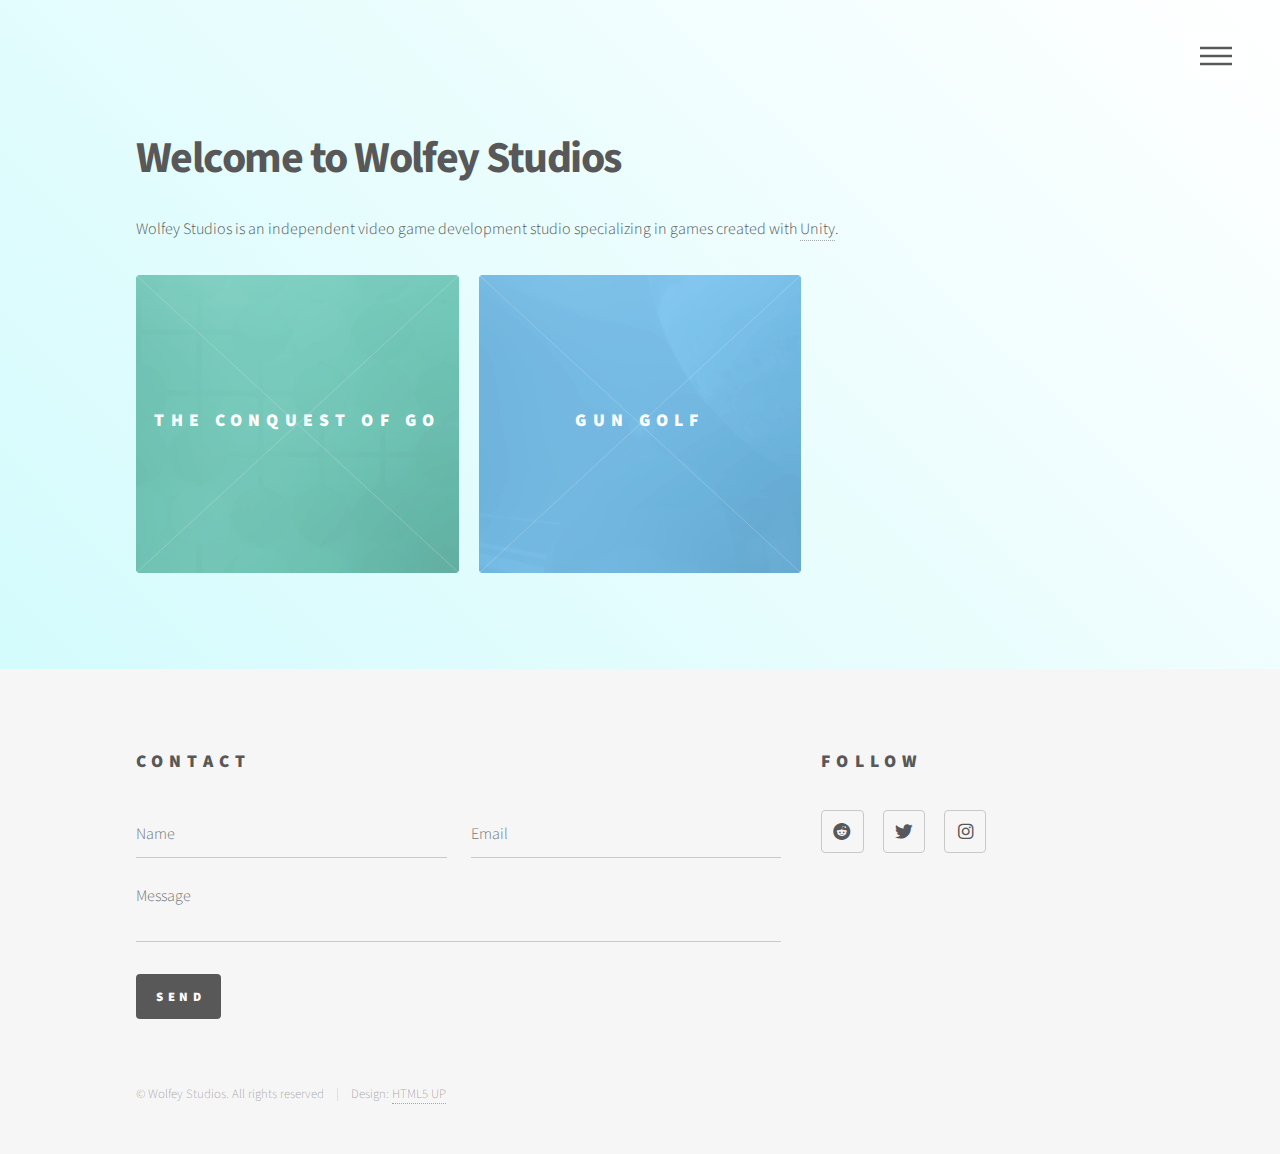
==== commit aa091670: "Removed mailing list" ====
--- a/index.html
+++ b/index.html
@@ -90,32 +90,6 @@
 					<footer id="footer">
 						<div class="inner">
 							<section>
-								<form action="https://gmail.us20.list-manage.com/subscribe/post?u=55778912f25e489075a02cb48&amp;id=785b5976f6" method="post" id="mc-embedded-subscribe-form" name="mc-embedded-subscribe-form" target="_blank" novalidate>
-									<h2>Email List</h2>
-									<p>If you'd like to receive monthly updates about Wolfey Studios projects, please subscribe below.</p>
-									<div class="fields">
-										<div class="field">
-											<input type="email" value="" name="EMAIL" placeholder="Email Address" id="mce-EMAIL">
-										</div>
-									</div>
-									<div id="mce-responses">
-											<div class="response" id="mce-error-response" style="display:none"></div>
-											<div class="response" id="mce-success-response" style="display:none"></div>
-										</div> 
-										<div style="position: absolute; left: -5000px;" aria-hidden="true"><input type="text" name="b_55778912f25e489075a02cb48_785b5976f6" tabindex="-1" value=""></div>
-										<div><input type="submit" value="Subscribe" name="subscribe" id="mc-embedded-subscribe" class="primary"></div>
-								</form>
-							</section>
-							<section>
-								<h2>Follow</h2>
-								<ul class="icons">
-									<li><a href="https://reddit.com/user/WolfeyStudios/" class="icon brands style2 fa-reddit" target="_blank"><span class="label">Reddit</span></a></li>
-									<li><a href="https://twitter.com/WolfeyStudios" class="icon brands style2 fa-twitter" target="_blank"><span class="label">Twitter</span></a></li>
-									<li><a href="https://www.instagram.com/wolfeystudios/" class="icon brands style2 fa-instagram" target="_blank"><span class="label">Instagram</span></a></li>
-								</ul>
-							</section>
-							<section>
-								<br /><br />
 								<h2>Contact</h2>
 								<form method="post" action="https://briskforms.com/go/183b970aaff0895022c65a2d6ed75cdf">
 									<div class="fields">
@@ -134,6 +108,14 @@
 									</ul>
 								</form>
 							</section>
+							<section>
+								<h2>Follow</h2>
+								<ul class="icons">
+									<li><a href="https://reddit.com/user/WolfeyStudios/" class="icon brands style2 fa-reddit" target="_blank"><span class="label">Reddit</span></a></li>
+									<li><a href="https://twitter.com/WolfeyStudios" class="icon brands style2 fa-twitter" target="_blank"><span class="label">Twitter</span></a></li>
+									<li><a href="https://www.instagram.com/wolfeystudios/" class="icon brands style2 fa-instagram" target="_blank"><span class="label">Instagram</span></a></li>
+								</ul>
+							</section>
 							<ul class="copyright">
 								<li>&copy; Wolfey Studios. All rights reserved</li><li>Design: <a href="http://html5up.net">HTML5 UP</a></li>
 							</ul>
